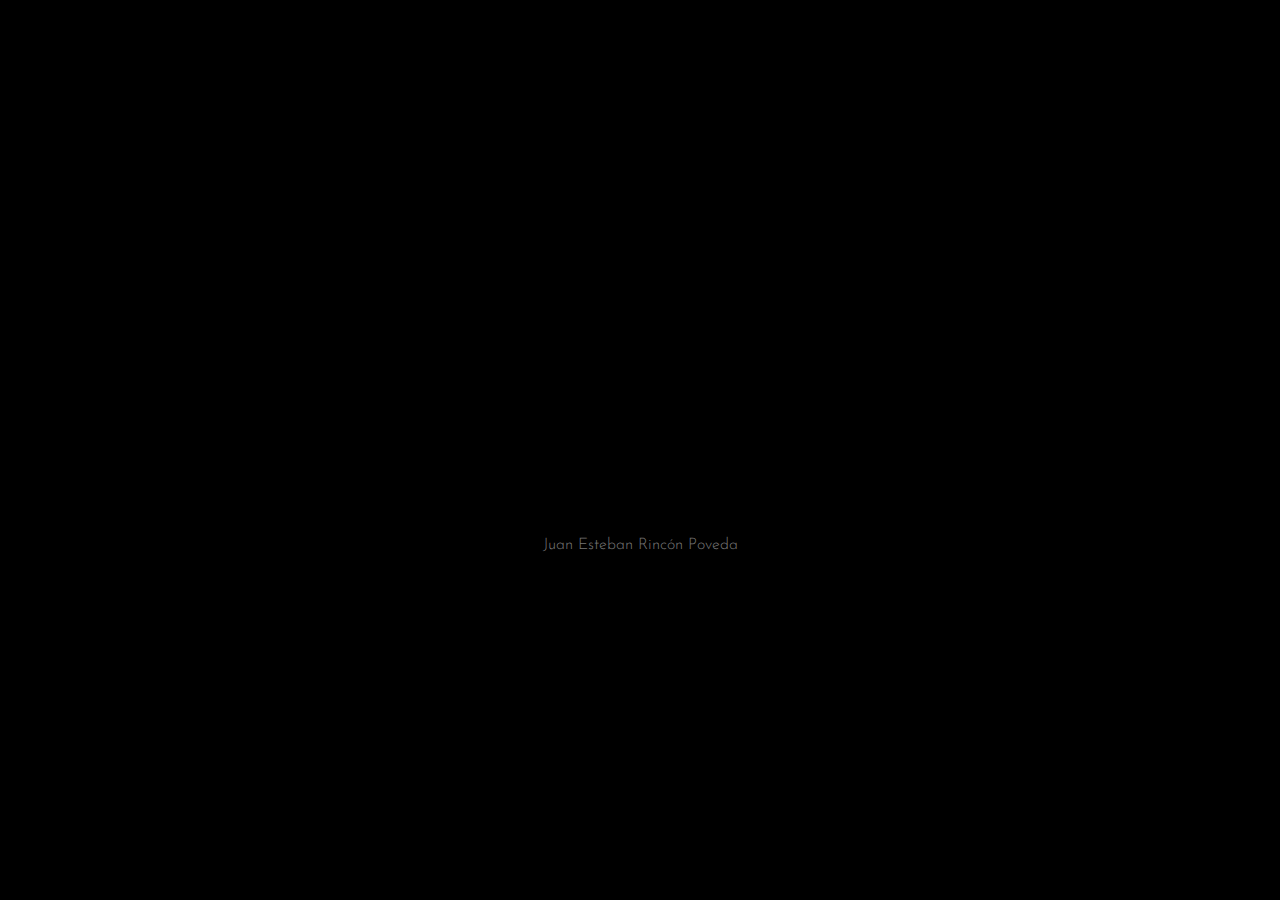
==== index.html @ afa8dcb8 "Add files via upload" ====
<!DOCTYPE html>
<html lang="en">
<head>
  <title>Juan Esteban Rincón</title>
  <meta charset="utf-8">
  <meta name="viewport" content="width=device-width, initial-scale=1, shrink-to-fit=no">

  <link href="https://fonts.googleapis.com/css2?family=Josefin+Sans:wght@400;700&family=Roboto+Mono:wght@400;700&display=swap" rel="stylesheet">
  <link rel="stylesheet" href="fonts/icomoon/style.css">

  <link rel="stylesheet" href="css/bootstrap.min.css">
  <link rel="stylesheet" href="css/magnific-popup.css">
  <link rel="stylesheet" href="css/jquery-ui.css">
  <link rel="stylesheet" href="css/owl.carousel.min.css">
  <link rel="stylesheet" href="css/owl.theme.default.min.css">

  <link rel="stylesheet" href="css/lightgallery.min.css">

  <link rel="stylesheet" href="css/bootstrap-datepicker.css">

  <link rel="stylesheet" href="fonts/flaticon/font/flaticon.css">

  <link rel="stylesheet" href="css/swiper.css">

  <link rel="stylesheet" href="css/aos.css">

  <link rel="stylesheet" href="css/style.css">

</head>
<body>

  <div class="site-wrap">

    <div class="site-mobile-menu">
      <div class="site-mobile-menu-header">
        <div class="site-mobile-menu-close mt-3">
          <span class="icon-close2 js-menu-toggle"></span>
        </div>
      </div>
      <div class="site-mobile-menu-body"></div>
    </div>




    <header class="site-navbar py-3" role="banner">

      <div class="container-fluid">
        <div class="row align-items-center">

          <div class="col-6 col-xl-2" data-aos="fade-down">
            <h1 class="mb-0"><a href="index.html" class="text-white h2 mb-0">Juan Rincón</a></h1>

          </div>
          <div class="col-10 col-md-8 d-none d-xl-block" data-aos="fade-down">
            <nav class="site-navigation position-relative text-right text-lg-center" role="navigation">

              <ul class="site-menu js-clone-nav mx-auto d-none d-lg-block">
                <li class="active"><a href="index.html">Home</a></li>
                <!--

                <li class="has-children">
                  <a href="single.html">Gallery</a>
                  <ul class="dropdown">
                    <li><a href="#">Nature</a></li>
                    <li><a href="#">Portrait</a></li>
                    <li><a href="#">People</a></li>
                    <li><a href="#">Architecture</a></li>
                    <li><a href="#">Animals</a></li>
                    <li><a href="#">Sports</a></li>
                    <li><a href="#">Travel</a></li>
                    <li class="has-children">
                      <a href="#">Sub Menu</a>
                      <ul class="dropdown">
                        <li><a href="#">Menu One</a></li>
                        <li><a href="#">Menu Two</a></li>
                        <li><a href="#">Menu Three</a></li>
                      </ul>
                    </li>
                  </ul>
                </li>
                <li><a href="services.html">Services</a></li>
                <li><a href="about.html">About</a></li>
                <li><a href="contact.html">Contact</a></li>
              </ul>
              Main -->

            </nav>
          </div>

          <div class="col-6 col-xl-2 text-right" data-aos="fade-down">
            <div class="d-none d-xl-inline-block">
              <ul class="site-menu js-clone-nav ml-auto list-unstyled d-flex text-right mb-0" data-class="social">
                <li>
                  <a href="#" class="pl-0 pr-3"><span class="icon-facebook"></span></a>
                </li>
                <li>
                  <a href="#" class="pl-3 pr-3"><span class="icon-twitter"></span></a>
                </li>
                <li>
                  <a href="#" class="pl-3 pr-3"><span class="icon-instagram"></span></a>
                </li>
                <li>
                  <a href="#" class="pl-3 pr-3"><span class="icon-youtube-play"></span></a>
                </li>
              </ul>
            </div>

            <div class="d-inline-block d-xl-none ml-md-0 mr-auto py-3" style="position: relative; top: 3px;"><a href="#" class="site-menu-toggle js-menu-toggle text-black"><span class="icon-menu h3"></span></a></div>

          </div>

        </div>
      </div>

    </header>



    <div class="container-fluid" data-aos="fade" data-aos-delay="500">
      <div class="row">
        <div class="col-lg-4">

          <div class="image-wrap-2">
            <div class="image-info">
              <h2 class="mb-3">South Korea</h2>
              <a href="southkorea.html" class="btn btn-outline-white py-2 px-4">More Photos</a>
            </div>
            <img src="images/KR/img_1.jpg" alt="Image" class="img-fluid">
          </div>

        </div>
        <div class="col-lg-4">
          <div class="image-wrap-2">
            <div class="image-info">
              <h2 class="mb-3">Thailand</h2>
              <a href="thailand.html" class="btn btn-outline-white py-2 px-4">More Photos</a>
            </div>
            <img src="images/Thai/img_1.jpg" alt="Image" class="img-fluid">
          </div>
        </div>
        <div class="col-lg-4">
          <div class="image-wrap-2">
            <div class="image-info">
              <h2 class="mb-3">Colombia</h2>
              <a href="single.html" class="btn btn-outline-white py-2 px-4">More Photos</a>
            </div>
            <img src="images/Col/img_1.jpg" alt="Image" class="img-fluid">
          </div>
        </div>
        <!--
        <div class="col-lg-4">
          <div class="image-wrap-2">
            <div class="image-info">
              <h2 class="mb-3">Architecture</h2>
              <a href="single.html" class="btn btn-outline-white py-2 px-4">More Photos</a>
            </div>
            <img src="images/img_4.jpg" alt="Image" class="img-fluid">
          </div>
        </div>

        <div class="col-lg-4">
          <div class="image-wrap-2">
            <div class="image-info">
              <h2 class="mb-3">Animals</h2>
              <a href="single.html" class="btn btn-outline-white py-2 px-4">More Photos</a>
            </div>
            <img src="images/img_5.jpg" alt="Image" class="img-fluid">
          </div>
        </div>

        <div class="col-lg-4">
          <div class="image-wrap-2">
            <div class="image-info">
              <h2 class="mb-3">Sports</h2>
              <a href="single.html" class="btn btn-outline-white py-2 px-4">More Photos</a>
            </div>
            <img src="images/img_6.jpg" alt="Image" class="img-fluid">
          </div>
        </div>

        <div class="col-lg-4">
          <div class="image-wrap-2">
            <div class="image-info">
              <h2 class="mb-3">Travel</h2>
              <a href="single.html" class="btn btn-outline-white py-2 px-4">More Photos</a>
            </div>
            <img src="images/img_7.jpg" alt="Image" class="img-fluid">
          </div>
        </div>

        <div class="col-lg-4">
          <div class="image-wrap-2">
            <div class="image-info">
              <h2 class="mb-3">People</h2>
              <a href="single.html" class="btn btn-outline-white py-2 px-4">More Photos</a>
            </div>
            <img src="images/img_3.jpg" alt="Image" class="img-fluid">
          </div>
        </div>

        <div class="col-lg-4">
          <div class="image-wrap-2">
            <div class="image-info">
              <h2 class="mb-3">Architecture</h2>
              <a href="single.html" class="btn btn-outline-white py-2 px-4">More Photos</a>
            </div>
            <img src="images/img_4.jpg" alt="Image" class="img-fluid">
          </div>
        </div>
        -->
      </div>
    </div>

    <div class="footer py-4">
      <div class="container-fluid text-center">
        <p>
          <!-- Link back to Colorlib can't be removed. Template is licensed under CC BY 3.0. -->
          Juan Esteban Rincón Poveda</a>
          <!-- Link back to Colorlib can't be removed. Template is licensed under CC BY 3.0. -->
        </p>
      </div>
    </div>





  </div>

  <script src="js/jquery-3.3.1.min.js"></script>
  <script src="js/jquery-migrate-3.0.1.min.js"></script>
  <script src="js/jquery-ui.js"></script>
  <script src="js/popper.min.js"></script>
  <script src="js/bootstrap.min.js"></script>
  <script src="js/owl.carousel.min.js"></script>
  <script src="js/jquery.stellar.min.js"></script>
  <script src="js/jquery.countdown.min.js"></script>
  <script src="js/jquery.magnific-popup.min.js"></script>
  <script src="js/bootstrap-datepicker.min.js"></script>
  <script src="js/swiper.min.js"></script>
  <script src="js/aos.js"></script>

  <script src="js/picturefill.min.js"></script>
  <script src="js/lightgallery-all.min.js"></script>
  <script src="js/jquery.mousewheel.min.js"></script>

  <script src="js/main.js"></script>

  <script>
    $(document).ready(function(){
      $('#lightgallery').lightGallery();
    });
  </script>

</body>
</html>
---- fonts/icomoon/style.css ----
@font-face {
  font-family: 'icomoon';
  src:  url('fonts/icomoon.eot?10si43');
  src:  url('fonts/icomoon.eot?10si43#iefix') format('embedded-opentype'),
    url('fonts/icomoon.ttf?10si43') format('truetype'),
    url('fonts/icomoon.woff?10si43') format('woff'),
    url('fonts/icomoon.svg?10si43#icomoon') format('svg');
  font-weight: normal;
  font-style: normal;
}

[class^="icon-"], [class*=" icon-"] {
  /* use !important to prevent issues with browser extensions that change fonts */
  font-family: 'icomoon' !important;
  speak: none;
  font-style: normal;
  font-weight: normal;
  font-variant: normal;
  text-transform: none;
  line-height: 1;

  /* Better Font Rendering =========== */
  -webkit-font-smoothing: antialiased;
  -moz-osx-font-smoothing: grayscale;
}

.icon-asterisk:before {
  content: "\f069";
}
.icon-plus:before {
  content: "\f067";
}
.icon-question:before {
  content: "\f128";
}
.icon-minus:before {
  content: "\f068";
}
.icon-glass:before {
  content: "\f000";
}
.icon-music:before {
  content: "\f001";
}
.icon-search:before {
  content: "\f002";
}
.icon-envelope-o:before {
  content: "\f003";
}
.icon-heart:before {
  content: "\f004";
}
.icon-star:before {
  content: "\f005";
}
.icon-star-o:before {
  content: "\f006";
}
.icon-user:before {
  content: "\f007";
}
.icon-film:before {
  content: "\f008";
}
.icon-th-large:before {
  content: "\f009";
}
.icon-th:before {
  content: "\f00a";
}
.icon-th-list:before {
  content: "\f00b";
}
.icon-check:before {
  content: "\f00c";
}
.icon-close:before {
  content: "\f00d";
}
.icon-remove:before {
  content: "\f00d";
}
.icon-times:before {
  content: "\f00d";
}
.icon-search-plus:before {
  content: "\f00e";
}
.icon-search-minus:before {
  content: "\f010";
}
.icon-power-off:before {
  content: "\f011";
}
.icon-signal:before {
  content: "\f012";
}
.icon-cog:before {
  content: "\f013";
}
.icon-gear:before {
  content: "\f013";
}
.icon-trash-o:before {
  content: "\f014";
}
.icon-home:before {
  content: "\f015";
}
.icon-file-o:before {
  content: "\f016";
}
.icon-clock-o:before {
  content: "\f017";
}
.icon-road:before {
  content: "\f018";
}
.icon-download:before {
  content: "\f019";
}
.icon-arrow-circle-o-down:before {
  content: "\f01a";
}
.icon-arrow-circle-o-up:before {
  content: "\f01b";
}
.icon-inbox:before {
  content: "\f01c";
}
.icon-play-circle-o:before {
  content: "\f01d";
}
.icon-repeat:before {
  content: "\f01e";
}
.icon-rotate-right:before {
  content: "\f01e";
}
.icon-refresh:before {
  content: "\f021";
}
.icon-list-alt:before {
  content: "\f022";
}
.icon-lock:before {
  content: "\f023";
}
.icon-flag:before {
  content: "\f024";
}
.icon-headphones:before {
  content: "\f025";
}
.icon-volume-off:before {
  content: "\f026";
}
.icon-volume-down:before {
  content: "\f027";
}
.icon-volume-up:before {
  content: "\f028";
}
.icon-qrcode:before {
  content: "\f029";
}
.icon-barcode:before {
  content: "\f02a";
}
.icon-tag:before {
  content: "\f02b";
}
.icon-tags:before {
  content: "\f02c";
}
.icon-book:before {
  content: "\f02d";
}
.icon-bookmark:before {
  content: "\f02e";
}
.icon-print:before {
  content: "\f02f";
}
.icon-camera:before {
  content: "\f030";
}
.icon-font:before {
  content: "\f031";
}
.icon-bold:before {
  content: "\f032";
}
.icon-italic:before {
  content: "\f033";
}
.icon-text-height:before {
  content: "\f034";
}
.icon-text-width:before {
  content: "\f035";
}
.icon-align-left:before {
  content: "\f036";
}
.icon-align-center:before {
  content: "\f037";
}
.icon-align-right:before {
  content: "\f038";
}
.icon-align-justify:before {
  content: "\f039";
}
.icon-list:before {
  content: "\f03a";
}
.icon-dedent:before {
  content: "\f03b";
}
.icon-outdent:before {
  content: "\f03b";
}
.icon-indent:before {
  content: "\f03c";
}
.icon-video-camera:before {
  content: "\f03d";
}
.icon-image:before {
  content: "\f03e";
}
.icon-photo:before {
  content: "\f03e";
}
.icon-picture-o:before {
  content: "\f03e";
}
.icon-pencil:before {
  content: "\f040";
}
.icon-map-marker:before {
  content: "\f041";
}
.icon-adjust:before {
  content: "\f042";
}
.icon-tint:before {
  content: "\f043";
}
.icon-edit:before {
  content: "\f044";
}
.icon-pencil-square-o:before {
  content: "\f044";
}
.icon-share-square-o:before {
  content: "\f045";
}
.icon-check-square-o:before {
  content: "\f046";
}
.icon-arrows:before {
  content: "\f047";
}
.icon-step-backward:before {
  content: "\f048";
}
.icon-fast-backward:before {
  content: "\f049";
}
.icon-backward:before {
  content: "\f04a";
}
.icon-play:before {
  content: "\f04b";
}
.icon-pause:before {
  content: "\f04c";
}
.icon-stop:before {
  content: "\f04d";
}
.icon-forward:before {
  content: "\f04e";
}
.icon-fast-forward:before {
  content: "\f050";
}
.icon-step-forward:before {
  content: "\f051";
}
.icon-eject:before {
  content: "\f052";
}
.icon-chevron-left:before {
  content: "\f053";
}
.icon-chevron-right:before {
  content: "\f054";
}
.icon-plus-circle:before {
  content: "\f055";
}
.icon-minus-circle:before {
  content: "\f056";
}
.icon-times-circle:before {
  content: "\f057";
}
.icon-check-circle:before {
  content: "\f058";
}
.icon-question-circle:before {
  content: "\f059";
}
.icon-info-circle:before {
  content: "\f05a";
}
.icon-crosshairs:before {
  content: "\f05b";
}
.icon-times-circle-o:before {
  content: "\f05c";
}
.icon-check-circle-o:before {
  content: "\f05d";
}
.icon-ban:before {
  content: "\f05e";
}
.icon-arrow-left:before {
  content: "\f060";
}
.icon-arrow-right:before {
  content: "\f061";
}
.icon-arrow-up:before {
  content: "\f062";
}
.icon-arrow-down:before {
  content: "\f063";
}
.icon-mail-forward:before {
  content: "\f064";
}
.icon-share:before {
  content: "\f064";
}
.icon-expand:before {
  content: "\f065";
}
.icon-compress:before {
  content: "\f066";
}
.icon-exclamation-circle:before {
  content: "\f06a";
}
.icon-gift:before {
  content: "\f06b";
}
.icon-leaf:before {
  content: "\f06c";
}
.icon-fire:before {
  content: "\f06d";
}
.icon-eye:before {
  content: "\f06e";
}
.icon-eye-slash:before {
  content: "\f070";
}
.icon-exclamation-triangle:before {
  content: "\f071";
}
.icon-warning:before {
  content: "\f071";
}
.icon-plane:before {
  content: "\f072";
}
.icon-calendar:before {
  content: "\f073";
}
.icon-random:before {
  content: "\f074";
}
.icon-comment:before {
  content: "\f075";
}
.icon-magnet:before {
  content: "\f076";
}
.icon-chevron-up:before {
  content: "\f077";
}
.icon-chevron-down:before {
  content: "\f078";
}
.icon-retweet:before {
  content: "\f079";
}
.icon-shopping-cart:before {
  content: "\f07a";
}
.icon-folder:before {
  content: "\f07b";
}
.icon-folder-open:before {
  content: "\f07c";
}
.icon-arrows-v:before {
  content: "\f07d";
}
.icon-arrows-h:before {
  content: "\f07e";
}
.icon-bar-chart:before {
  content: "\f080";
}
.icon-bar-chart-o:before {
  content: "\f080";
}
.icon-twitter-square:before {
  content: "\f081";
}
.icon-facebook-square:before {
  content: "\f082";
}
.icon-camera-retro:before {
  content: "\f083";
}
.icon-key:before {
  content: "\f084";
}
.icon-cogs:before {
  content: "\f085";
}
.icon-gears:before {
  content: "\f085";
}
.icon-comments:before {
  content: "\f086";
}
.icon-thumbs-o-up:before {
  content: "\f087";
}
.icon-thumbs-o-down:before {
  content: "\f088";
}
.icon-star-half:before {
  content: "\f089";
}
.icon-heart-o:before {
  content: "\f08a";
}
.icon-sign-out:before {
  content: "\f08b";
}
.icon-linkedin-square:before {
  content: "\f08c";
}
.icon-thumb-tack:before {
  content: "\f08d";
}
.icon-external-link:before {
  content: "\f08e";
}
.icon-sign-in:before {
  content: "\f090";
}
.icon-trophy:before {
  content: "\f091";
}
.icon-github-square:before {
  content: "\f092";
}
.icon-upload:before {
  content: "\f093";
}
.icon-lemon-o:before {
  content: "\f094";
}
.icon-phone:before {
  content: "\f095";
}
.icon-square-o:before {
  content: "\f096";
}
.icon-bookmark-o:before {
  content: "\f097";
}
.icon-phone-square:before {
  content: "\f098";
}
.icon-twitter:before {
  content: "\f099";
}
.icon-facebook:before {
  content: "\f09a";
}
.icon-facebook-f:before {
  content: "\f09a";
}
.icon-github:before {
  content: "\f09b";
}
.icon-unlock:before {
  content: "\f09c";
}
.icon-credit-card:before {
  content: "\f09d";
}
.icon-feed:before {
  content: "\f09e";
}
.icon-rss:before {
  content: "\f09e";
}
.icon-hdd-o:before {
  content: "\f0a0";
}
.icon-bullhorn:before {
  content: "\f0a1";
}
.icon-bell-o:before {
  content: "\f0a2";
}
.icon-certificate:before {
  content: "\f0a3";
}
.icon-hand-o-right:before {
  content: "\f0a4";
}
.icon-hand-o-left:before {
  content: "\f0a5";
}
.icon-hand-o-up:before {
  content: "\f0a6";
}
.icon-hand-o-down:before {
  content: "\f0a7";
}
.icon-arrow-circle-left:before {
  content: "\f0a8";
}
.icon-arrow-circle-right:before {
  content: "\f0a9";
}
.icon-arrow-circle-up:before {
  content: "\f0aa";
}
.icon-arrow-circle-down:before {
  content: "\f0ab";
}
.icon-globe:before {
  content: "\f0ac";
}
.icon-wrench:before {
  content: "\f0ad";
}
.icon-tasks:before {
  content: "\f0ae";
}
.icon-filter:before {
  content: "\f0b0";
}
.icon-briefcase:before {
  content: "\f0b1";
}
.icon-arrows-alt:before {
  content: "\f0b2";
}
.icon-group:before {
  content: "\f0c0";
}
.icon-users:before {
  content: "\f0c0";
}
.icon-chain:before {
  content: "\f0c1";
}
.icon-link:before {
  content: "\f0c1";
}
.icon-cloud:before {
  content: "\f0c2";
}
.icon-flask:before {
  content: "\f0c3";
}
.icon-cut:before {
  content: "\f0c4";
}
.icon-scissors:before {
  content: "\f0c4";
}
.icon-copy:before {
  content: "\f0c5";
}
.icon-files-o:before {
  content: "\f0c5";
}
.icon-paperclip:before {
  content: "\f0c6";
}
.icon-floppy-o:before {
  content: "\f0c7";
}
.icon-save:before {
  content: "\f0c7";
}
.icon-square:before {
  content: "\f0c8";
}
.icon-bars:before {
  content: "\f0c9";
}
.icon-navicon:before {
  content: "\f0c9";
}
.icon-reorder:before {
  content: "\f0c9";
}
.icon-list-ul:before {
  content: "\f0ca";
}
.icon-list-ol:before {
  content: "\f0cb";
}
.icon-strikethrough:before {
  content: "\f0cc";
}
.icon-underline:before {
  content: "\f0cd";
}
.icon-table:before {
  content: "\f0ce";
}
.icon-magic:before {
  content: "\f0d0";
}
.icon-truck:before {
  content: "\f0d1";
}
.icon-pinterest:before {
  content: "\f0d2";
}
.icon-pinterest-square:before {
  content: "\f0d3";
}
.icon-google-plus-square:before {
  content: "\f0d4";
}
.icon-google-plus:before {
  content: "\f0d5";
}
.icon-money:before {
  content: "\f0d6";
}
.icon-caret-down:before {
  content: "\f0d7";
}
.icon-caret-up:before {
  content: "\f0d8";
}
.icon-caret-left:before {
  content: "\f0d9";
}
.icon-caret-right:before {
  content: "\f0da";
}
.icon-columns:before {
  content: "\f0db";
}
.icon-sort:before {
  content: "\f0dc";
}
.icon-unsorted:before {
  content: "\f0dc";
}
.icon-sort-desc:before {
  content: "\f0dd";
}
.icon-sort-down:before {
  content: "\f0dd";
}
.icon-sort-asc:before {
  content: "\f0de";
}
.icon-sort-up:before {
  content: "\f0de";
}
.icon-envelope:before {
  content: "\f0e0";
}
.icon-linkedin:before {
  content: "\f0e1";
}
.icon-rotate-left:before {
  content: "\f0e2";
}
.icon-undo:before {
  content: "\f0e2";
}
.icon-gavel:before {
  content: "\f0e3";
}
.icon-legal:before {
  content: "\f0e3";
}
.icon-dashboard:before {
  content: "\f0e4";
}
.icon-tachometer:before {
  content: "\f0e4";
}
.icon-comment-o:before {
  content: "\f0e5";
}
.icon-comments-o:before {
  content: "\f0e6";
}
.icon-bolt:before {
  content: "\f0e7";
}
.icon-flash:before {
  content: "\f0e7";
}
.icon-sitemap:before {
  content: "\f0e8";
}
.icon-umbrella:before {
  content: "\f0e9";
}
.icon-clipboard:before {
  content: "\f0ea";
}
.icon-paste:before {
  content: "\f0ea";
}
.icon-lightbulb-o:before {
  content: "\f0eb";
}
.icon-exchange:before {
  content: "\f0ec";
}
.icon-cloud-download:before {
  content: "\f0ed";
}
.icon-cloud-upload:before {
  content: "\f0ee";
}
.icon-user-md:before {
  content: "\f0f0";
}
.icon-stethoscope:before {
  content: "\f0f1";
}
.icon-suitcase:before {
  content: "\f0f2";
}
.icon-bell:before {
  content: "\f0f3";
}
.icon-coffee:before {
  content: "\f0f4";
}
.icon-cutlery:before {
  content: "\f0f5";
}
.icon-file-text-o:before {
  content: "\f0f6";
}
.icon-building-o:before {
  content: "\f0f7";
}
.icon-hospital-o:before {
  content: "\f0f8";
}
.icon-ambulance:before {
  content: "\f0f9";
}
.icon-medkit:before {
  content: "\f0fa";
}
.icon-fighter-jet:before {
  content: "\f0fb";
}
.icon-beer:before {
  content: "\f0fc";
}
.icon-h-square:before {
  content: "\f0fd";
}
.icon-plus-square:before {
  content: "\f0fe";
}
.icon-angle-double-left:before {
  content: "\f100";
}
.icon-angle-double-right:before {
  content: "\f101";
}
.icon-angle-double-up:before {
  content: "\f102";
}
.icon-angle-double-down:before {
  content: "\f103";
}
.icon-angle-left:before {
  content: "\f104";
}
.icon-angle-right:before {
  content: "\f105";
}
.icon-angle-up:before {
  content: "\f106";
}
.icon-angle-down:before {
  content: "\f107";
}
.icon-desktop:before {
  content: "\f108";
}
.icon-laptop:before {
  content: "\f109";
}
.icon-tablet:before {
  content: "\f10a";
}
.icon-mobile:before {
  content: "\f10b";
}
.icon-mobile-phone:before {
  content: "\f10b";
}
.icon-circle-o:before {
  content: "\f10c";
}
.icon-quote-left:before {
  content: "\f10d";
}
.icon-quote-right:before {
  content: "\f10e";
}
.icon-spinner:before {
  content: "\f110";
}
.icon-circle:before {
  content: "\f111";
}
.icon-mail-reply:before {
  content: "\f112";
}
.icon-reply:before {
  content: "\f112";
}
.icon-github-alt:before {
  content: "\f113";
}
.icon-folder-o:before {
  content: "\f114";
}
.icon-folder-open-o:before {
  content: "\f115";
}
.icon-smile-o:before {
  content: "\f118";
}
.icon-frown-o:before {
  content: "\f119";
}
.icon-meh-o:before {
  content: "\f11a";
}
.icon-gamepad:before {
  content: "\f11b";
}
.icon-keyboard-o:before {
  content: "\f11c";
}
.icon-flag-o:before {
  content: "\f11d";
}
.icon-flag-checkered:before {
  content: "\f11e";
}
.icon-terminal:before {
  content: "\f120";
}
.icon-code:before {
  content: "\f121";
}
.icon-mail-reply-all:before {
  content: "\f122";
}
.icon-reply-all:before {
  content: "\f122";
}
.icon-star-half-empty:before {
  content: "\f123";
}
.icon-star-half-full:before {
  content: "\f123";
}
.icon-star-half-o:before {
  content: "\f123";
}
.icon-location-arrow:before {
  content: "\f124";
}
.icon-crop:before {
  content: "\f125";
}
.icon-code-fork:before {
  content: "\f126";
}
.icon-chain-broken:before {
  content: "\f127";
}
.icon-unlink:before {
  content: "\f127";
}
.icon-info:before {
  content: "\f129";
}
.icon-exclamation:before {
  content: "\f12a";
}
.icon-superscript:before {
  content: "\f12b";
}
.icon-subscript:before {
  content: "\f12c";
}
.icon-eraser:before {
  content: "\f12d";
}
.icon-puzzle-piece:before {
  content: "\f12e";
}
.icon-microphone:before {
  content: "\f130";
}
.icon-microphone-slash:before {
  content: "\f131";
}
.icon-shield:before {
  content: "\f132";
}
.icon-calendar-o:before {
  content: "\f133";
}
.icon-fire-extinguisher:before {
  content: "\f134";
}
.icon-rocket:before {
  content: "\f135";
}
.icon-maxcdn:before {
  content: "\f136";
}
.icon-chevron-circle-left:before {
  content: "\f137";
}
.icon-chevron-circle-right:before {
  content: "\f138";
}
.icon-chevron-circle-up:before {
  content: "\f139";
}
.icon-chevron-circle-down:before {
  content: "\f13a";
}
.icon-html5:before {
  content: "\f13b";
}
.icon-css3:before {
  content: "\f13c";
}
.icon-anchor:before {
  content: "\f13d";
}
.icon-unlock-alt:before {
  content: "\f13e";
}
.icon-bullseye:before {
  content: "\f140";
}
.icon-ellipsis-h:before {
  content: "\f141";
}
.icon-ellipsis-v:before {
  content: "\f142";
}
.icon-rss-square:before {
  content: "\f143";
}
.icon-play-circle:before {
  content: "\f144";
}
.icon-ticket:before {
  content: "\f145";
}
.icon-minus-square:before {
  content: "\f146";
}
.icon-minus-square-o:before {
  content: "\f147";
}
.icon-level-up:before {
  content: "\f148";
}
.icon-level-down:before {
  content: "\f149";
}
.icon-check-square:before {
  content: "\f14a";
}
.icon-pencil-square:before {
  content: "\f14b";
}
.icon-external-link-square:before {
  content: "\f14c";
}
.icon-share-square:before {
  content: "\f14d";
}
.icon-compass:before {
  content: "\f14e";
}
.icon-caret-square-o-down:before {
  content: "\f150";
}
.icon-toggle-down:before {
  content: "\f150";
}
.icon-caret-square-o-up:before {
  content: "\f151";
}
.icon-toggle-up:before {
  content: "\f151";
}
.icon-caret-square-o-right:before {
  content: "\f152";
}
.icon-toggle-right:before {
  content: "\f152";
}
.icon-eur:before {
  content: "\f153";
}
.icon-euro:before {
  content: "\f153";
}
.icon-gbp:before {
  content: "\f154";
}
.icon-dollar:before {
  content: "\f155";
}
.icon-usd:before {
  content: "\f155";
}
.icon-inr:before {
  content: "\f156";
}
.icon-rupee:before {
  content: "\f156";
}
.icon-cny:before {
  content: "\f157";
}
.icon-jpy:before {
  content: "\f157";
}
.icon-rmb:before {
  content: "\f157";
}
.icon-yen:before {
  content: "\f157";
}
.icon-rouble:before {
  content: "\f158";
}
.icon-rub:before {
  content: "\f158";
}
.icon-ruble:before {
  content: "\f158";
}
.icon-krw:before {
  content: "\f159";
}
.icon-won:before {
  content: "\f159";
}
.icon-bitcoin:before {
  content: "\f15a";
}
.icon-btc:before {
  content: "\f15a";
}
.icon-file:before {
  content: "\f15b";
}
.icon-file-text:before {
  content: "\f15c";
}
.icon-sort-alpha-asc:before {
  content: "\f15d";
}
.icon-sort-alpha-desc:before {
  content: "\f15e";
}
.icon-sort-amount-asc:before {
  content: "\f160";
}
.icon-sort-amount-desc:before {
  content: "\f161";
}
.icon-sort-numeric-asc:before {
  content: "\f162";
}
.icon-sort-numeric-desc:before {
  content: "\f163";
}
.icon-thumbs-up:before {
  content: "\f164";
}
.icon-thumbs-down:before {
  content: "\f165";
}
.icon-youtube-square:before {
  content: "\f166";
}
.icon-youtube:before {
  content: "\f167";
}
.icon-xing:before {
  content: "\f168";
}
.icon-xing-square:before {
  content: "\f169";
}
.icon-youtube-play:before {
  content: "\f16a";
}
.icon-dropbox:before {
  content: "\f16b";
}
.icon-stack-overflow:before {
  content: "\f16c";
}
.icon-instagram:before {
  content: "\f16d";
}
.icon-flickr:before {
  content: "\f16e";
}
.icon-adn:before {
  content: "\f170";
}
.icon-bitbucket:before {
  content: "\f171";
}
.icon-bitbucket-square:before {
  content: "\f172";
}
.icon-tumblr:before {
  content: "\f173";
}
.icon-tumblr-square:before {
  content: "\f174";
}
.icon-long-arrow-down:before {
  content: "\f175";
}
.icon-long-arrow-up:before {
  content: "\f176";
}
.icon-long-arrow-left:before {
  content: "\f177";
}
.icon-long-arrow-right:before {
  content: "\f178";
}
.icon-apple:before {
  content: "\f179";
}
.icon-windows:before {
  content: "\f17a";
}
.icon-android:before {
  content: "\f17b";
}
.icon-linux:before {
  content: "\f17c";
}
.icon-dribbble:before {
  content: "\f17d";
}
.icon-skype:before {
  content: "\f17e";
}
.icon-foursquare:before {
  content: "\f180";
}
.icon-trello:before {
  content: "\f181";
}
.icon-female:before {
  content: "\f182";
}
.icon-male:before {
  content: "\f183";
}
.icon-gittip:before {
  content: "\f184";
}
.icon-gratipay:before {
  content: "\f184";
}
.icon-sun-o:before {
  content: "\f185";
}
.icon-moon-o:before {
  content: "\f186";
}
.icon-archive:before {
  content: "\f187";
}
.icon-bug:before {
  content: "\f188";
}
.icon-vk:before {
  content: "\f189";
}
.icon-weibo:before {
  content: "\f18a";
}
.icon-renren:before {
  content: "\f18b";
}
.icon-pagelines:before {
  content: "\f18c";
}
.icon-stack-exchange:before {
  content: "\f18d";
}
.icon-arrow-circle-o-right:before {
  content: "\f18e";
}
.icon-arrow-circle-o-left:before {
  content: "\f190";
}
.icon-caret-square-o-left:before {
  content: "\f191";
}
.icon-toggle-left:before {
  content: "\f191";
}
.icon-dot-circle-o:before {
  content: "\f192";
}
.icon-wheelchair:before {
  content: "\f193";
}
.icon-vimeo-square:before {
  content: "\f194";
}
.icon-try:before {
  content: "\f195";
}
.icon-turkish-lira:before {
  content: "\f195";
}
.icon-plus-square-o:before {
  content: "\f196";
}
.icon-space-shuttle:before {
  content: "\f197";
}
.icon-slack:before {
  content: "\f198";
}
.icon-envelope-square:before {
  content: "\f199";
}
.icon-wordpress:before {
  content: "\f19a";
}
.icon-openid:before {
  content: "\f19b";
}
.icon-bank:before {
  content: "\f19c";
}
.icon-institution:before {
  content: "\f19c";
}
.icon-university:before {
  content: "\f19c";
}
.icon-graduation-cap:before {
  content: "\f19d";
}
.icon-mortar-board:before {
  content: "\f19d";
}
.icon-yahoo:before {
  content: "\f19e";
}
.icon-google:before {
  content: "\f1a0";
}
.icon-reddit:before {
  content: "\f1a1";
}
.icon-reddit-square:before {
  content: "\f1a2";
}
.icon-stumbleupon-circle:before {
  content: "\f1a3";
}
.icon-stumbleupon:before {
  content: "\f1a4";
}
.icon-delicious:before {
  content: "\f1a5";
}
.icon-digg:before {
  content: "\f1a6";
}
.icon-pied-piper-pp:before {
  content: "\f1a7";
}
.icon-pied-piper-alt:before {
  content: "\f1a8";
}
.icon-drupal:before {
  content: "\f1a9";
}
.icon-joomla:before {
  content: "\f1aa";
}
.icon-language:before {
  content: "\f1ab";
}
.icon-fax:before {
  content: "\f1ac";
}
.icon-building:before {
  content: "\f1ad";
}
.icon-child:before {
  content: "\f1ae";
}
.icon-paw:before {
  content: "\f1b0";
}
.icon-spoon:before {
  content: "\f1b1";
}
.icon-cube:before {
  content: "\f1b2";
}
.icon-cubes:before {
  content: "\f1b3";
}
.icon-behance:before {
  content: "\f1b4";
}
.icon-behance-square:before {
  content: "\f1b5";
}
.icon-steam:before {
  content: "\f1b6";
}
.icon-steam-square:before {
  content: "\f1b7";
}
.icon-recycle:before {
  content: "\f1b8";
}
.icon-automobile:before {
  content: "\f1b9";
}
.icon-car:before {
  content: "\f1b9";
}
.icon-cab:before {
  content: "\f1ba";
}
.icon-taxi:before {
  content: "\f1ba";
}
.icon-tree:before {
  content: "\f1bb";
}
.icon-spotify:before {
  content: "\f1bc";
}
.icon-deviantart:before {
  content: "\f1bd";
}
.icon-soundcloud:before {
  content: "\f1be";
}
.icon-database:before {
  content: "\f1c0";
}
.icon-file-pdf-o:before {
  content: "\f1c1";
}
.icon-file-word-o:before {
  content: "\f1c2";
}
.icon-file-excel-o:before {
  content: "\f1c3";
}
.icon-file-powerpoint-o:before {
  content: "\f1c4";
}
.icon-file-image-o:before {
  content: "\f1c5";
}
.icon-file-photo-o:before {
  content: "\f1c5";
}
.icon-file-picture-o:before {
  content: "\f1c5";
}
.icon-file-archive-o:before {
  content: "\f1c6";
}
.icon-file-zip-o:before {
  content: "\f1c6";
}
.icon-file-audio-o:before {
  content: "\f1c7";
}
.icon-file-sound-o:before {
  content: "\f1c7";
}
.icon-file-movie-o:before {
  content: "\f1c8";
}
.icon-file-video-o:before {
  content: "\f1c8";
}
.icon-file-code-o:before {
  content: "\f1c9";
}
.icon-vine:before {
  content: "\f1ca";
}
.icon-codepen:before {
  content: "\f1cb";
}
.icon-jsfiddle:before {
  content: "\f1cc";
}
.icon-life-bouy:before {
  content: "\f1cd";
}
.icon-life-buoy:before {
  content: "\f1cd";
}
.icon-life-ring:before {
  content: "\f1cd";
}
.icon-life-saver:before {
  content: "\f1cd";
}
.icon-support:before {
  content: "\f1cd";
}
.icon-circle-o-notch:before {
  content: "\f1ce";
}
.icon-ra:before {
  content: "\f1d0";
}
.icon-rebel:before {
  content: "\f1d0";
}
.icon-resistance:before {
  content: "\f1d0";
}
.icon-empire:before {
  content: "\f1d1";
}
.icon-ge:before {
  content: "\f1d1";
}
.icon-git-square:before {
  content: "\f1d2";
}
.icon-git:before {
  content: "\f1d3";
}
.icon-hacker-news:before {
  content: "\f1d4";
}
.icon-y-combinator-square:before {
  content: "\f1d4";
}
.icon-yc-square:before {
  content: "\f1d4";
}
.icon-tencent-weibo:before {
  content: "\f1d5";
}
.icon-qq:before {
  content: "\f1d6";
}
.icon-wechat:before {
  content: "\f1d7";
}
.icon-weixin:before {
  content: "\f1d7";
}
.icon-paper-plane:before {
  content: "\f1d8";
}
.icon-send:before {
  content: "\f1d8";
}
.icon-paper-plane-o:before {
  content: "\f1d9";
}
.icon-send-o:before {
  content: "\f1d9";
}
.icon-history:before {
  content: "\f1da";
}
.icon-circle-thin:before {
  content: "\f1db";
}
.icon-header:before {
  content: "\f1dc";
}
.icon-paragraph:before {
  content: "\f1dd";
}
.icon-sliders:before {
  content: "\f1de";
}
.icon-share-alt:before {
  content: "\f1e0";
}
.icon-share-alt-square:before {
  content: "\f1e1";
}
.icon-bomb:before {
  content: "\f1e2";
}
.icon-futbol-o:before {
  content: "\f1e3";
}
.icon-soccer-ball-o:before {
  content: "\f1e3";
}
.icon-tty:before {
  content: "\f1e4";
}
.icon-binoculars:before {
  content: "\f1e5";
}
.icon-plug:before {
  content: "\f1e6";
}
.icon-slideshare:before {
  content: "\f1e7";
}
.icon-twitch:before {
  content: "\f1e8";
}
.icon-yelp:before {
  content: "\f1e9";
}
.icon-newspaper-o:before {
  content: "\f1ea";
}
.icon-wifi:before {
  content: "\f1eb";
}
.icon-calculator:before {
  content: "\f1ec";
}
.icon-paypal:before {
  content: "\f1ed";
}
.icon-google-wallet:before {
  content: "\f1ee";
}
.icon-cc-visa:before {
  content: "\f1f0";
}
.icon-cc-mastercard:before {
  content: "\f1f1";
}
.icon-cc-discover:before {
  content: "\f1f2";
}
.icon-cc-amex:before {
  content: "\f1f3";
}
.icon-cc-paypal:before {
  content: "\f1f4";
}
.icon-cc-stripe:before {
  content: "\f1f5";
}
.icon-bell-slash:before {
  content: "\f1f6";
}
.icon-bell-slash-o:before {
  content: "\f1f7";
}
.icon-trash:before {
  content: "\f1f8";
}
.icon-copyright:before {
  content: "\f1f9";
}
.icon-at:before {
  content: "\f1fa";
}
.icon-eyedropper:before {
  content: "\f1fb";
}
.icon-paint-brush:before {
  content: "\f1fc";
}
.icon-birthday-cake:before {
  content: "\f1fd";
}
.icon-area-chart:before {
  content: "\f1fe";
}
.icon-pie-chart:before {
  content: "\f200";
}
.icon-line-chart:before {
  content: "\f201";
}
.icon-lastfm:before {
  content: "\f202";
}
.icon-lastfm-square:before {
  content: "\f203";
}
.icon-toggle-off:before {
  content: "\f204";
}
.icon-toggle-on:before {
  content: "\f205";
}
.icon-bicycle:before {
  content: "\f206";
}
.icon-bus:before {
  content: "\f207";
}
.icon-ioxhost:before {
  content: "\f208";
}
.icon-angellist:before {
  content: "\f209";
}
.icon-cc:before {
  content: "\f20a";
}
.icon-ils:before {
  content: "\f20b";
}
.icon-shekel:before {
  content: "\f20b";
}
.icon-sheqel:before {
  content: "\f20b";
}
.icon-meanpath:before {
  content: "\f20c";
}
.icon-buysellads:before {
  content: "\f20d";
}
.icon-connectdevelop:before {
  content: "\f20e";
}
.icon-dashcube:before {
  content: "\f210";
}
.icon-forumbee:before {
  content: "\f211";
}
.icon-leanpub:before {
  content: "\f212";
}
.icon-sellsy:before {
  content: "\f213";
}
.icon-shirtsinbulk:before {
  content: "\f214";
}
.icon-simplybuilt:before {
  content: "\f215";
}
.icon-skyatlas:before {
  content: "\f216";
}
.icon-cart-plus:before {
  content: "\f217";
}
.icon-cart-arrow-down:before {
  content: "\f218";
}
.icon-diamond:before {
  content: "\f219";
}
.icon-ship:before {
  content: "\f21a";
}
.icon-user-secret:before {
  content: "\f21b";
}
.icon-motorcycle:before {
  content: "\f21c";
}
.icon-street-view:before {
  content: "\f21d";
}
.icon-heartbeat:before {
  content: "\f21e";
}
.icon-venus:before {
  content: "\f221";
}
.icon-mars:before {
  content: "\f222";
}
.icon-mercury:before {
  content: "\f223";
}
.icon-intersex:before {
  content: "\f224";
}
.icon-transgender:before {
  content: "\f224";
}
.icon-transgender-alt:before {
  content: "\f225";
}
.icon-venus-double:before {
  content: "\f226";
}
.icon-mars-double:before {
  content: "\f227";
}
.icon-venus-mars:before {
  content: "\f228";
}
.icon-mars-stroke:before {
  content: "\f229";
}
.icon-mars-stroke-v:before {
  content: "\f22a";
}
.icon-mars-stroke-h:before {
  content: "\f22b";
}
.icon-neuter:before {
  content: "\f22c";
}
.icon-genderless:before {
  content: "\f22d";
}
.icon-facebook-official:before {
  content: "\f230";
}
.icon-pinterest-p:before {
  content: "\f231";
}
.icon-whatsapp:before {
  content: "\f232";
}
.icon-server:before {
  content: "\f233";
}
.icon-user-plus:before {
  content: "\f234";
}
.icon-user-times:before {
  content: "\f235";
}
.icon-bed:before {
  content: "\f236";
}
.icon-hotel:before {
  content: "\f236";
}
.icon-viacoin:before {
  content: "\f237";
}
.icon-train:before {
  content: "\f238";
}
.icon-subway:before {
  content: "\f239";
}
.icon-medium:before {
  content: "\f23a";
}
.icon-y-combinator:before {
  content: "\f23b";
}
.icon-yc:before {
  content: "\f23b";
}
.icon-optin-monster:before {
  content: "\f23c";
}
.icon-opencart:before {
  content: "\f23d";
}
.icon-expeditedssl:before {
  content: "\f23e";
}
.icon-battery:before {
  content: "\f240";
}
.icon-battery-4:before {
  content: "\f240";
}
.icon-battery-full:before {
  content: "\f240";
}
.icon-battery-3:before {
  content: "\f241";
}
.icon-battery-three-quarters:before {
  content: "\f241";
}
.icon-battery-2:before {
  content: "\f242";
}
.icon-battery-half:before {
  content: "\f242";
}
.icon-battery-1:before {
  content: "\f243";
}
.icon-battery-quarter:before {
  content: "\f243";
}
.icon-battery-0:before {
  content: "\f244";
}
.icon-battery-empty:before {
  content: "\f244";
}
.icon-mouse-pointer:before {
  content: "\f245";
}
.icon-i-cursor:before {
  content: "\f246";
}
.icon-object-group:before {
  content: "\f247";
}
.icon-object-ungroup:before {
  content: "\f248";
}
.icon-sticky-note:before {
  content: "\f249";
}
.icon-sticky-note-o:before {
  content: "\f24a";
}
.icon-cc-jcb:before {
  content: "\f24b";
}
.icon-cc-diners-club:before {
  content: "\f24c";
}
.icon-clone:before {
  content: "\f24d";
}
.icon-balance-scale:before {
  content: "\f24e";
}
.icon-hourglass-o:before {
  content: "\f250";
}
.icon-hourglass-1:before {
  content: "\f251";
}
.icon-hourglass-start:before {
  content: "\f251";
}
.icon-hourglass-2:before {
  content: "\f252";
}
.icon-hourglass-half:before {
  content: "\f252";
}
.icon-hourglass-3:before {
  content: "\f253";
}
.icon-hourglass-end:before {
  content: "\f253";
}
.icon-hourglass:before {
  content: "\f254";
}
.icon-hand-grab-o:before {
  content: "\f255";
}
.icon-hand-rock-o:before {
  content: "\f255";
}
.icon-hand-paper-o:before {
  content: "\f256";
}
.icon-hand-stop-o:before {
  content: "\f256";
}
.icon-hand-scissors-o:before {
  content: "\f257";
}
.icon-hand-lizard-o:before {
  content: "\f258";
}
.icon-hand-spock-o:before {
  content: "\f259";
}
.icon-hand-pointer-o:before {
  content: "\f25a";
}
.icon-hand-peace-o:before {
  content: "\f25b";
}
.icon-trademark:before {
  content: "\f25c";
}
.icon-registered:before {
  content: "\f25d";
}
.icon-creative-commons:before {
  content: "\f25e";
}
.icon-gg:before {
  content: "\f260";
}
.icon-gg-circle:before {
  content: "\f261";
}
.icon-tripadvisor:before {
  content: "\f262";
}
.icon-odnoklassniki:before {
  content: "\f263";
}
.icon-odnoklassniki-square:before {
  content: "\f264";
}
.icon-get-pocket:before {
  content: "\f265";
}
.icon-wikipedia-w:before {
  content: "\f266";
}
.icon-safari:before {
  content: "\f267";
}
.icon-chrome:before {
  content: "\f268";
}
.icon-firefox:before {
  content: "\f269";
}
.icon-opera:before {
  content: "\f26a";
}
.icon-internet-explorer:before {
  content: "\f26b";
}
.icon-television:before {
  content: "\f26c";
}
.icon-tv:before {
  content: "\f26c";
}
.icon-contao:before {
  content: "\f26d";
}
.icon-500px:before {
  content: "\f26e";
}
.icon-amazon:before {
  content: "\f270";
}
.icon-calendar-plus-o:before {
  content: "\f271";
}
.icon-calendar-minus-o:before {
  content: "\f272";
}
.icon-calendar-times-o:before {
  content: "\f273";
}
.icon-calendar-check-o:before {
  content: "\f274";
}
.icon-industry:before {
  content: "\f275";
}
.icon-map-pin:before {
  content: "\f276";
}
.icon-map-signs:before {
  content: "\f277";
}
.icon-map-o:before {
  content: "\f278";
}
.icon-map:before {
  content: "\f279";
}
.icon-commenting:before {
  content: "\f27a";
}
.icon-commenting-o:before {
  content: "\f27b";
}
.icon-houzz:before {
  content: "\f27c";
}
.icon-vimeo:before {
  content: "\f27d";
}
.icon-black-tie:before {
  content: "\f27e";
}
.icon-fonticons:before {
  content: "\f280";
}
.icon-reddit-alien:before {
  content: "\f281";
}
.icon-edge:before {
  content: "\f282";
}
.icon-credit-card-alt:before {
  content: "\f283";
}
.icon-codiepie:before {
  content: "\f284";
}
.icon-modx:before {
  content: "\f285";
}
.icon-fort-awesome:before {
  content: "\f286";
}
.icon-usb:before {
  content: "\f287";
}
.icon-product-hunt:before {
  content: "\f288";
}
.icon-mixcloud:before {
  content: "\f289";
}
.icon-scribd:before {
  content: "\f28a";
}
.icon-pause-circle:before {
  content: "\f28b";
}
.icon-pause-circle-o:before {
  content: "\f28c";
}
.icon-stop-circle:before {
  content: "\f28d";
}
.icon-stop-circle-o:before {
  content: "\f28e";
}
.icon-shopping-bag:before {
  content: "\f290";
}
.icon-shopping-basket:before {
  content: "\f291";
}
.icon-hashtag:before {
  content: "\f292";
}
.icon-bluetooth:before {
  content: "\f293";
}
.icon-bluetooth-b:before {
  content: "\f294";
}
.icon-percent:before {
  content: "\f295";
}
.icon-gitlab:before {
  content: "\f296";
}
.icon-wpbeginner:before {
  content: "\f297";
}
.icon-wpforms:before {
  content: "\f298";
}
.icon-envira:before {
  content: "\f299";
}
.icon-universal-access:before {
  content: "\f29a";
}
.icon-wheelchair-alt:before {
  content: "\f29b";
}
.icon-question-circle-o:before {
  content: "\f29c";
}
.icon-blind:before {
  content: "\f29d";
}
.icon-audio-description:before {
  content: "\f29e";
}
.icon-volume-control-phone:before {
  content: "\f2a0";
}
.icon-braille:before {
  content: "\f2a1";
}
.icon-assistive-listening-systems:before {
  content: "\f2a2";
}
.icon-american-sign-language-interpreting:before {
  content: "\f2a3";
}
.icon-asl-interpreting:before {
  content: "\f2a3";
}
.icon-deaf:before {
  content: "\f2a4";
}
.icon-deafness:before {
  content: "\f2a4";
}
.icon-hard-of-hearing:before {
  content: "\f2a4";
}
.icon-glide:before {
  content: "\f2a5";
}
.icon-glide-g:before {
  content: "\f2a6";
}
.icon-sign-language:before {
  content: "\f2a7";
}
.icon-signing:before {
  content: "\f2a7";
}
.icon-low-vision:before {
  content: "\f2a8";
}
.icon-viadeo:before {
  content: "\f2a9";
}
.icon-viadeo-square:before {
  content: "\f2aa";
}
.icon-snapchat:before {
  content: "\f2ab";
}
.icon-snapchat-ghost:before {
  content: "\f2ac";
}
.icon-snapchat-square:before {
  content: "\f2ad";
}
.icon-pied-piper:before {
  content: "\f2ae";
}
.icon-first-order:before {
  content: "\f2b0";
}
.icon-yoast:before {
  content: "\f2b1";
}
.icon-themeisle:before {
  content: "\f2b2";
}
.icon-google-plus-circle:before {
  content: "\f2b3";
}
.icon-google-plus-official:before {
  content: "\f2b3";
}
.icon-fa:before {
  content: "\f2b4";
}
.icon-font-awesome:before {
  content: "\f2b4";
}
.icon-handshake-o:before {
  content: "\f2b5";
}
.icon-envelope-open:before {
  content: "\f2b6";
}
.icon-envelope-open-o:before {
  content: "\f2b7";
}
.icon-linode:before {
  content: "\f2b8";
}
.icon-address-book:before {
  content: "\f2b9";
}
.icon-address-book-o:before {
  content: "\f2ba";
}
.icon-address-card:before {
  content: "\f2bb";
}
.icon-vcard:before {
  content: "\f2bb";
}
.icon-address-card-o:before {
  content: "\f2bc";
}
.icon-vcard-o:before {
  content: "\f2bc";
}
.icon-user-circle:before {
  content: "\f2bd";
}
.icon-user-circle-o:before {
  content: "\f2be";
}
.icon-user-o:before {
  content: "\f2c0";
}
.icon-id-badge:before {
  content: "\f2c1";
}
.icon-drivers-license:before {
  content: "\f2c2";
}
.icon-id-card:before {
  content: "\f2c2";
}
.icon-drivers-license-o:before {
  content: "\f2c3";
}
.icon-id-card-o:before {
  content: "\f2c3";
}
.icon-quora:before {
  content: "\f2c4";
}
.icon-free-code-camp:before {
  content: "\f2c5";
}
.icon-telegram:before {
  content: "\f2c6";
}
.icon-thermometer:before {
  content: "\f2c7";
}
.icon-thermometer-4:before {
  content: "\f2c7";
}
.icon-thermometer-full:before {
  content: "\f2c7";
}
.icon-thermometer-3:before {
  content: "\f2c8";
}
.icon-thermometer-three-quarters:before {
  content: "\f2c8";
}
.icon-thermometer-2:before {
  content: "\f2c9";
}
.icon-thermometer-half:before {
  content: "\f2c9";
}
.icon-thermometer-1:before {
  content: "\f2ca";
}
.icon-thermometer-quarter:before {
  content: "\f2ca";
}
.icon-thermometer-0:before {
  content: "\f2cb";
}
.icon-thermometer-empty:before {
  content: "\f2cb";
}
.icon-shower:before {
  content: "\f2cc";
}
.icon-bath:before {
  content: "\f2cd";
}
.icon-bathtub:before {
  content: "\f2cd";
}
.icon-s15:before {
  content: "\f2cd";
}
.icon-podcast:before {
  content: "\f2ce";
}
.icon-window-maximize:before {
  content: "\f2d0";
}
.icon-window-minimize:before {
  content: "\f2d1";
}
.icon-window-restore:before {
  content: "\f2d2";
}
.icon-times-rectangle:before {
  content: "\f2d3";
}
.icon-window-close:before {
  content: "\f2d3";
}
.icon-times-rectangle-o:before {
  content: "\f2d4";
}
.icon-window-close-o:before {
  content: "\f2d4";
}
.icon-bandcamp:before {
  content: "\f2d5";
}
.icon-grav:before {
  content: "\f2d6";
}
.icon-etsy:before {
  content: "\f2d7";
}
.icon-imdb:before {
  content: "\f2d8";
}
.icon-ravelry:before {
  content: "\f2d9";
}
.icon-eercast:before {
  content: "\f2da";
}
.icon-microchip:before {
  content: "\f2db";
}
.icon-snowflake-o:before {
  content: "\f2dc";
}
.icon-superpowers:before {
  content: "\f2dd";
}
.icon-wpexplorer:before {
  content: "\f2de";
}
.icon-meetup:before {
  content: "\f2e0";
}
.icon-3d_rotation:before {
  content: "\e84d";
}
.icon-ac_unit:before {
  content: "\eb3b";
}
.icon-alarm:before {
  content: "\e855";
}
.icon-access_alarms:before {
  content: "\e191";
}
.icon-schedule:before {
  content: "\e8b5";
}
.icon-accessibility:before {
  content: "\e84e";
}
.icon-accessible:before {
  content: "\e914";
}
.icon-account_balance:before {
  content: "\e84f";
}
.icon-account_balance_wallet:before {
  content: "\e850";
}
.icon-account_box:before {
  content: "\e851";
}
.icon-account_circle:before {
  content: "\e853";
}
.icon-adb:before {
  content: "\e60e";
}
.icon-add:before {
  content: "\e145";
}
.icon-add_a_photo:before {
  content: "\e439";
}
.icon-alarm_add:before {
  content: "\e856";
}
.icon-add_alert:before {
  content: "\e003";
}
.icon-add_box:before {
  content: "\e146";
}
.icon-add_circle:before {
  content: "\e147";
}
.icon-control_point:before {
  content: "\e3ba";
}
.icon-add_location:before {
  content: "\e567";
}
.icon-add_shopping_cart:before {
  content: "\e854";
}
.icon-queue:before {
  content: "\e03c";
}
.icon-add_to_queue:before {
  content: "\e05c";
}
.icon-adjust2:before {
  content: "\e39e";
}
.icon-airline_seat_flat:before {
  content: "\e630";
}
.icon-airline_seat_flat_angled:before {
  content: "\e631";
}
.icon-airline_seat_individual_suite:before {
  content: "\e632";
}
.icon-airline_seat_legroom_extra:before {
  content: "\e633";
}
.icon-airline_seat_legroom_normal:before {
  content: "\e634";
}
.icon-airline_seat_legroom_reduced:before {
  content: "\e635";
}
.icon-airline_seat_recline_extra:before {
  content: "\e636";
}
.icon-airline_seat_recline_normal:before {
  content: "\e637";
}
.icon-flight:before {
  content: "\e539";
}
.icon-airplanemode_inactive:before {
  content: "\e194";
}
.icon-airplay:before {
  content: "\e055";
}
.icon-airport_shuttle:before {
  content: "\eb3c";
}
.icon-alarm_off:before {
  content: "\e857";
}
.icon-alarm_on:before {
  content: "\e858";
}
.icon-album:before {
  content: "\e019";
}
.icon-all_inclusive:before {
  content: "\eb3d";
}
.icon-all_out:before {
  content: "\e90b";
}
.icon-android2:before {
  content: "\e859";
}
.icon-announcement:before {
  content: "\e85a";
}
.icon-apps:before {
  content: "\e5c3";
}
.icon-archive2:before {
  content: "\e149";
}
.icon-arrow_back:before {
  content: "\e5c4";
}
.icon-arrow_downward:before {
  content: "\e5db";
}
.icon-arrow_drop_down:before {
  content: "\e5c5";
}
.icon-arrow_drop_down_circle:before {
  content: "\e5c6";
}
.icon-arrow_drop_up:before {
  content: "\e5c7";
}
.icon-arrow_forward:before {
  content: "\e5c8";
}
.icon-arrow_upward:before {
  content: "\e5d8";
}
.icon-art_track:before {
  content: "\e060";
}
.icon-aspect_ratio:before {
  content: "\e85b";
}
.icon-poll:before {
  content: "\e801";
}
.icon-assignment:before {
  content: "\e85d";
}
.icon-assignment_ind:before {
  content: "\e85e";
}
.icon-assignment_late:before {
  content: "\e85f";
}
.icon-assignment_return:before {
  content: "\e860";
}
.icon-assignment_returned:before {
  content: "\e861";
}
.icon-assignment_turned_in:before {
  content: "\e862";
}
.icon-assistant:before {
  content: "\e39f";
}
.icon-flag2:before {
  content: "\e153";
}
.icon-attach_file:before {
  content: "\e226";
}
.icon-attach_money:before {
  content: "\e227";
}
.icon-attachment:before {
  content: "\e2bc";
}
.icon-audiotrack:before {
  content: "\e3a1";
}
.icon-autorenew:before {
  content: "\e863";
}
.icon-av_timer:before {
  content: "\e01b";
}
.icon-backspace:before {
  content: "\e14a";
}
.icon-cloud_upload:before {
  content: "\e2c3";
}
.icon-battery_alert:before {
  content: "\e19c";
}
.icon-battery_charging_full:before {
  content: "\e1a3";
}
.icon-battery_std:before {
  content: "\e1a5";
}
.icon-battery_unknown:before {
  content: "\e1a6";
}
.icon-beach_access:before {
  content: "\eb3e";
}
.icon-beenhere:before {
  content: "\e52d";
}
.icon-block:before {
  content: "\e14b";
}
.icon-bluetooth2:before {
  content: "\e1a7";
}
.icon-bluetooth_searching:before {
  content: "\e1aa";
}
.icon-bluetooth_connected:before {
  content: "\e1a8";
}
.icon-bluetooth_disabled:before {
  content: "\e1a9";
}
.icon-blur_circular:before {
  content: "\e3a2";
}
.icon-blur_linear:before {
  content: "\e3a3";
}
.icon-blur_off:before {
  content: "\e3a4";
}
.icon-blur_on:before {
  content: "\e3a5";
}
.icon-class:before {
  content: "\e86e";
}
.icon-turned_in:before {
  content: "\e8e6";
}
.icon-turned_in_not:before {
  content: "\e8e7";
}
.icon-border_all:before {
  content: "\e228";
}
.icon-border_bottom:before {
  content: "\e229";
}
.icon-border_clear:before {
  content: "\e22a";
}
.icon-border_color:before {
  content: "\e22b";
}
.icon-border_horizontal:before {
  content: "\e22c";
}
.icon-border_inner:before {
  content: "\e22d";
}
.icon-border_left:before {
  content: "\e22e";
}
.icon-border_outer:before {
  content: "\e22f";
}
.icon-border_right:before {
  content: "\e230";
}
.icon-border_style:before {
  content: "\e231";
}
.icon-border_top:before {
  content: "\e232";
}
.icon-border_vertical:before {
  content: "\e233";
}
.icon-branding_watermark:before {
  content: "\e06b";
}
.icon-brightness_1:before {
  content: "\e3a6";
}
.icon-brightness_2:before {
  content: "\e3a7";
}
.icon-brightness_3:before {
  content: "\e3a8";
}
.icon-brightness_4:before {
  content: "\e3a9";
}
.icon-brightness_low:before {
  content: "\e1ad";
}
.icon-brightness_medium:before {
  content: "\e1ae";
}
.icon-brightness_high:before {
  content: "\e1ac";
}
.icon-brightness_auto:before {
  content: "\e1ab";
}
.icon-broken_image:before {
  content: "\e3ad";
}
.icon-brush:before {
  content: "\e3ae";
}
.icon-bubble_chart:before {
  content: "\e6dd";
}
.icon-bug_report:before {
  content: "\e868";
}
.icon-build:before {
  content: "\e869";
}
.icon-burst_mode:before {
  content: "\e43c";
}
.icon-domain:before {
  content: "\e7ee";
}
.icon-business_center:before {
  content: "\eb3f";
}
.icon-cached:before {
  content: "\e86a";
}
.icon-cake:before {
  content: "\e7e9";
}
.icon-phone2:before {
  content: "\e0cd";
}
.icon-call_end:before {
  content: "\e0b1";
}
.icon-call_made:before {
  content: "\e0b2";
}
.icon-merge_type:before {
  content: "\e252";
}
.icon-call_missed:before {
  content: "\e0b4";
}
.icon-call_missed_outgoing:before {
  content: "\e0e4";
}
.icon-call_received:before {
  content: "\e0b5";
}
.icon-call_split:before {
  content: "\e0b6";
}
.icon-call_to_action:before {
  content: "\e06c";
}
.icon-camera2:before {
  content: "\e3af";
}
.icon-photo_camera:before {
  content: "\e412";
}
.icon-camera_enhance:before {
  content: "\e8fc";
}
.icon-camera_front:before {
  content: "\e3b1";
}
.icon-camera_rear:before {
  content: "\e3b2";
}
.icon-camera_roll:before {
  content: "\e3b3";
}
.icon-cancel:before {
  content: "\e5c9";
}
.icon-redeem:before {
  content: "\e8b1";
}
.icon-card_membership:before {
  content: "\e8f7";
}
.icon-card_travel:before {
  content: "\e8f8";
}
.icon-casino:before {
  content: "\eb40";
}
.icon-cast:before {
  content: "\e307";
}
.icon-cast_connected:before {
  content: "\e308";
}
.icon-center_focus_strong:before {
  content: "\e3b4";
}
.icon-center_focus_weak:before {
  content: "\e3b5";
}
.icon-change_history:before {
  content: "\e86b";
}
.icon-chat:before {
  content: "\e0b7";
}
.icon-chat_bubble:before {
  content: "\e0ca";
}
.icon-chat_bubble_outline:before {
  content: "\e0cb";
}
.icon-check2:before {
  content: "\e5ca";
}
.icon-check_box:before {
  content: "\e834";
}
.icon-check_box_outline_blank:before {
  content: "\e835";
}
.icon-check_circle:before {
  content: "\e86c";
}
.icon-navigate_before:before {
  content: "\e408";
}
.icon-navigate_next:before {
  content: "\e409";
}
.icon-child_care:before {
  content: "\eb41";
}
.icon-child_friendly:before {
  content: "\eb42";
}
.icon-chrome_reader_mode:before {
  content: "\e86d";
}
.icon-close2:before {
  content: "\e5cd";
}
.icon-clear_all:before {
  content: "\e0b8";
}
.icon-closed_caption:before {
  content: "\e01c";
}
.icon-wb_cloudy:before {
  content: "\e42d";
}
.icon-cloud_circle:before {
  content: "\e2be";
}
.icon-cloud_done:before {
  content: "\e2bf";
}
.icon-cloud_download:before {
  content: "\e2c0";
}
.icon-cloud_off:before {
  content: "\e2c1";
}
.icon-cloud_queue:before {
  content: "\e2c2";
}
.icon-code2:before {
  content: "\e86f";
}
.icon-photo_library:before {
  content: "\e413";
}
.icon-collections_bookmark:before {
  content: "\e431";
}
.icon-palette:before {
  content: "\e40a";
}
.icon-colorize:before {
  content: "\e3b8";
}
.icon-comment2:before {
  content: "\e0b9";
}
.icon-compare:before {
  content: "\e3b9";
}
.icon-compare_arrows:before {
  content: "\e915";
}
.icon-laptop2:before {
  content: "\e31e";
}
.icon-confirmation_number:before {
  content: "\e638";
}
.icon-contact_mail:before {
  content: "\e0d0";
}
.icon-contact_phone:before {
  content: "\e0cf";
}
.icon-contacts:before {
  content: "\e0ba";
}
.icon-content_copy:before {
  content: "\e14d";
}
.icon-content_cut:before {
  content: "\e14e";
}
.icon-content_paste:before {
  content: "\e14f";
}
.icon-control_point_duplicate:before {
  content: "\e3bb";
}
.icon-copyright2:before {
  content: "\e90c";
}
.icon-mode_edit:before {
  content: "\e254";
}
.icon-create_new_folder:before {
  content: "\e2cc";
}
.icon-payment:before {
  content: "\e8a1";
}
.icon-crop2:before {
  content: "\e3be";
}
.icon-crop_16_9:before {
  content: "\e3bc";
}
.icon-crop_3_2:before {
  content: "\e3bd";
}
.icon-crop_landscape:before {
  content: "\e3c3";
}
.icon-crop_7_5:before {
  content: "\e3c0";
}
.icon-crop_din:before {
  content: "\e3c1";
}
.icon-crop_free:before {
  content: "\e3c2";
}
.icon-crop_original:before {
  content: "\e3c4";
}
.icon-crop_portrait:before {
  content: "\e3c5";
}
.icon-crop_rotate:before {
  content: "\e437";
}
.icon-crop_square:before {
  content: "\e3c6";
}
.icon-dashboard2:before {
  content: "\e871";
}
.icon-data_usage:before {
  content: "\e1af";
}
.icon-date_range:before {
  content: "\e916";
}
.icon-dehaze:before {
  content: "\e3c7";
}
.icon-delete:before {
  content: "\e872";
}
.icon-delete_forever:before {
  content: "\e92b";
}
.icon-delete_sweep:before {
  content: "\e16c";
}
.icon-description:before {
  content: "\e873";
}
.icon-desktop_mac:before {
  content: "\e30b";
}
.icon-desktop_windows:before {
  content: "\e30c";
}
.icon-details:before {
  content: "\e3c8";
}
.icon-developer_board:before {
  content: "\e30d";
}
.icon-developer_mode:before {
  content: "\e1b0";
}
.icon-device_hub:before {
  content: "\e335";
}
.icon-phonelink:before {
  content: "\e326";
}
.icon-devices_other:before {
  content: "\e337";
}
.icon-dialer_sip:before {
  content: "\e0bb";
}
.icon-dialpad:before {
  content: "\e0bc";
}
.icon-directions:before {
  content: "\e52e";
}
.icon-directions_bike:before {
  content: "\e52f";
}
.icon-directions_boat:before {
  content: "\e532";
}
.icon-directions_bus:before {
  content: "\e530";
}
.icon-directions_car:before {
  content: "\e531";
}
.icon-directions_railway:before {
  content: "\e534";
}
.icon-directions_run:before {
  content: "\e566";
}
.icon-directions_transit:before {
  content: "\e535";
}
.icon-directions_walk:before {
  content: "\e536";
}
.icon-disc_full:before {
  content: "\e610";
}
.icon-dns:before {
  content: "\e875";
}
.icon-not_interested:before {
  content: "\e033";
}
.icon-do_not_disturb_alt:before {
  content: "\e611";
}
.icon-do_not_disturb_off:before {
  content: "\e643";
}
.icon-remove_circle:before {
  content: "\e15c";
}
.icon-dock:before {
  content: "\e30e";
}
.icon-done:before {
  content: "\e876";
}
.icon-done_all:before {
  content: "\e877";
}
.icon-donut_large:before {
  content: "\e917";
}
.icon-donut_small:before {
  content: "\e918";
}
.icon-drafts:before {
  content: "\e151";
}
.icon-drag_handle:before {
  content: "\e25d";
}
.icon-time_to_leave:before {
  content: "\e62c";
}
.icon-dvr:before {
  content: "\e1b2";
}
.icon-edit_location:before {
  content: "\e568";
}
.icon-eject2:before {
  content: "\e8fb";
}
.icon-markunread:before {
  content: "\e159";
}
.icon-enhanced_encryption:before {
  content: "\e63f";
}
.icon-equalizer:before {
  content: "\e01d";
}
.icon-error:before {
  content: "\e000";
}
.icon-error_outline:before {
  content: "\e001";
}
.icon-euro_symbol:before {
  content: "\e926";
}
.icon-ev_station:before {
  content: "\e56d";
}
.icon-insert_invitation:before {
  content: "\e24f";
}
.icon-event_available:before {
  content: "\e614";
}
.icon-event_busy:before {
  content: "\e615";
}
.icon-event_note:before {
  content: "\e616";
}
.icon-event_seat:before {
  content: "\e903";
}
.icon-exit_to_app:before {
  content: "\e879";
}
.icon-expand_less:before {
  content: "\e5ce";
}
.icon-expand_more:before {
  content: "\e5cf";
}
.icon-explicit:before {
  content: "\e01e";
}
.icon-explore:before {
  content: "\e87a";
}
.icon-exposure:before {
  content: "\e3ca";
}
.icon-exposure_neg_1:before {
  content: "\e3cb";
}
.icon-exposure_neg_2:before {
  content: "\e3cc";
}
.icon-exposure_plus_1:before {
  content: "\e3cd";
}
.icon-exposure_plus_2:before {
  content: "\e3ce";
}
.icon-exposure_zero:before {
  content: "\e3cf";
}
.icon-extension:before {
  content: "\e87b";
}
.icon-face:before {
  content: "\e87c";
}
.icon-fast_forward:before {
  content: "\e01f";
}
.icon-fast_rewind:before {
  content: "\e020";
}
.icon-favorite:before {
  content: "\e87d";
}
.icon-favorite_border:before {
  content: "\e87e";
}
.icon-featured_play_list:before {
  content: "\e06d";
}
.icon-featured_video:before {
  content: "\e06e";
}
.icon-sms_failed:before {
  content: "\e626";
}
.icon-fiber_dvr:before {
  content: "\e05d";
}
.icon-fiber_manual_record:before {
  content: "\e061";
}
.icon-fiber_new:before {
  content: "\e05e";
}
.icon-fiber_pin:before {
  content: "\e06a";
}
.icon-fiber_smart_record:before {
  content: "\e062";
}
.icon-get_app:before {
  content: "\e884";
}
.icon-file_upload:before {
  content: "\e2c6";
}
.icon-filter2:before {
  content: "\e3d3";
}
.icon-filter_1:before {
  content: "\e3d0";
}
.icon-filter_2:before {
  content: "\e3d1";
}
.icon-filter_3:before {
  content: "\e3d2";
}
.icon-filter_4:before {
  content: "\e3d4";
}
.icon-filter_5:before {
  content: "\e3d5";
}
.icon-filter_6:before {
  content: "\e3d6";
}
.icon-filter_7:before {
  content: "\e3d7";
}
.icon-filter_8:before {
  content: "\e3d8";
}
.icon-filter_9:before {
  content: "\e3d9";
}
.icon-filter_9_plus:before {
  content: "\e3da";
}
.icon-filter_b_and_w:before {
  content: "\e3db";
}
.icon-filter_center_focus:before {
  content: "\e3dc";
}
.icon-filter_drama:before {
  content: "\e3dd";
}
.icon-filter_frames:before {
  content: "\e3de";
}
.icon-terrain:before {
  content: "\e564";
}
.icon-filter_list:before {
  content: "\e152";
}
.icon-filter_none:before {
  content: "\e3e0";
}
.icon-filter_tilt_shift:before {
  content: "\e3e2";
}
.icon-filter_vintage:before {
  content: "\e3e3";
}
.icon-find_in_page:before {
  content: "\e880";
}
.icon-find_replace:before {
  content: "\e881";
}
.icon-fingerprint:before {
  content: "\e90d";
}
.icon-first_page:before {
  content: "\e5dc";
}
.icon-fitness_center:before {
  content: "\eb43";
}
.icon-flare:before {
  content: "\e3e4";
}
.icon-flash_auto:before {
  content: "\e3e5";
}
.icon-flash_off:before {
  content: "\e3e6";
}
.icon-flash_on:before {
  content: "\e3e7";
}
.icon-flight_land:before {
  content: "\e904";
}
.icon-flight_takeoff:before {
  content: "\e905";
}
.icon-flip:before {
  content: "\e3e8";
}
.icon-flip_to_back:before {
  content: "\e882";
}
.icon-flip_to_front:before {
  content: "\e883";
}
.icon-folder2:before {
  content: "\e2c7";
}
.icon-folder_open:before {
  content: "\e2c8";
}
.icon-folder_shared:before {
  content: "\e2c9";
}
.icon-folder_special:before {
  content: "\e617";
}
.icon-font_download:before {
  content: "\e167";
}
.icon-format_align_center:before {
  content: "\e234";
}
.icon-format_align_justify:before {
  content: "\e235";
}
.icon-format_align_left:before {
  content: "\e236";
}
.icon-format_align_right:before {
  content: "\e237";
}
.icon-format_bold:before {
  content: "\e238";
}
.icon-format_clear:before {
  content: "\e239";
}
.icon-format_color_fill:before {
  content: "\e23a";
}
.icon-format_color_reset:before {
  content: "\e23b";
}
.icon-format_color_text:before {
  content: "\e23c";
}
.icon-format_indent_decrease:before {
  content: "\e23d";
}
.icon-format_indent_increase:before {
  content: "\e23e";
}
.icon-format_italic:before {
  content: "\e23f";
}
.icon-format_line_spacing:before {
  content: "\e240";
}
.icon-format_list_bulleted:before {
  content: "\e241";
}
.icon-format_list_numbered:before {
  content: "\e242";
}
.icon-format_paint:before {
  content: "\e243";
}
.icon-format_quote:before {
  content: "\e244";
}
.icon-format_shapes:before {
  content: "\e25e";
}
.icon-format_size:before {
  content: "\e245";
}
.icon-format_strikethrough:before {
  content: "\e246";
}
.icon-format_textdirection_l_to_r:before {
  content: "\e247";
}
.icon-format_textdirection_r_to_l:before {
  content: "\e248";
}
.icon-format_underlined:before {
  content: "\e249";
}
.icon-question_answer:before {
  content: "\e8af";
}
.icon-forward2:before {
  content: "\e154";
}
.icon-forward_10:before {
  content: "\e056";
}
.icon-forward_30:before {
  content: "\e057";
}
.icon-forward_5:before {
  content: "\e058";
}
.icon-free_breakfast:before {
  content: "\eb44";
}
.icon-fullscreen:before {
  content: "\e5d0";
}
.icon-fullscreen_exit:before {
  content: "\e5d1";
}
.icon-functions:before {
  content: "\e24a";
}
.icon-g_translate:before {
  content: "\e927";
}
.icon-games:before {
  content: "\e021";
}
.icon-gavel2:before {
  content: "\e90e";
}
.icon-gesture:before {
  content: "\e155";
}
.icon-gif:before {
  content: "\e908";
}
.icon-goat:before {
  content: "\e900";
}
.icon-golf_course:before {
  content: "\eb45";
}
.icon-my_location:before {
  content: "\e55c";
}
.icon-location_searching:before {
  content: "\e1b7";
}
.icon-location_disabled:before {
  content: "\e1b6";
}
.icon-star2:before {
  content: "\e838";
}
.icon-gradient:before {
  content: "\e3e9";
}
.icon-grain:before {
  content: "\e3ea";
}
.icon-graphic_eq:before {
  content: "\e1b8";
}
.icon-grid_off:before {
  content: "\e3eb";
}
.icon-grid_on:before {
  content: "\e3ec";
}
.icon-people:before {
  content: "\e7fb";
}
.icon-group_add:before {
  content: "\e7f0";
}
.icon-group_work:before {
  content: "\e886";
}
.icon-hd:before {
  content: "\e052";
}
.icon-hdr_off:before {
  content: "\e3ed";
}
.icon-hdr_on:before {
  content: "\e3ee";
}
.icon-hdr_strong:before {
  content: "\e3f1";
}
.icon-hdr_weak:before {
  content: "\e3f2";
}
.icon-headset:before {
  content: "\e310";
}
.icon-headset_mic:before {
  content: "\e311";
}
.icon-healing:before {
  content: "\e3f3";
}
.icon-hearing:before {
  content: "\e023";
}
.icon-help:before {
  content: "\e887";
}
.icon-help_outline:before {
  content: "\e8fd";
}
.icon-high_quality:before {
  content: "\e024";
}
.icon-highlight:before {
  content: "\e25f";
}
.icon-highlight_off:before {
  content: "\e888";
}
.icon-restore:before {
  content: "\e8b3";
}
.icon-home2:before {
  content: "\e88a";
}
.icon-hot_tub:before {
  content: "\eb46";
}
.icon-local_hotel:before {
  content: "\e549";
}
.icon-hourglass_empty:before {
  content: "\e88b";
}
.icon-hourglass_full:before {
  content: "\e88c";
}
.icon-http:before {
  content: "\e902";
}
.icon-lock2:before {
  content: "\e897";
}
.icon-photo2:before {
  content: "\e410";
}
.icon-image_aspect_ratio:before {
  content: "\e3f5";
}
.icon-import_contacts:before {
  content: "\e0e0";
}
.icon-import_export:before {
  content: "\e0c3";
}
.icon-important_devices:before {
  content: "\e912";
}
.icon-inbox2:before {
  content: "\e156";
}
.icon-indeterminate_check_box:before {
  content: "\e909";
}
.icon-info2:before {
  content: "\e88e";
}
.icon-info_outline:before {
  content: "\e88f";
}
.icon-input:before {
  content: "\e890";
}
.icon-insert_comment:before {
  content: "\e24c";
}
.icon-insert_drive_file:before {
  content: "\e24d";
}
.icon-tag_faces:before {
  content: "\e420";
}
.icon-link2:before {
  content: "\e157";
}
.icon-invert_colors:before {
  content: "\e891";
}
.icon-invert_colors_off:before {
  content: "\e0c4";
}
.icon-iso:before {
  content: "\e3f6";
}
.icon-keyboard:before {
  content: "\e312";
}
.icon-keyboard_arrow_down:before {
  content: "\e313";
}
.icon-keyboard_arrow_left:before {
  content: "\e314";
}
.icon-keyboard_arrow_right:before {
  content: "\e315";
}
.icon-keyboard_arrow_up:before {
  content: "\e316";
}
.icon-keyboard_backspace:before {
  content: "\e317";
}
.icon-keyboard_capslock:before {
  content: "\e318";
}
.icon-keyboard_hide:before {
  content: "\e31a";
}
.icon-keyboard_return:before {
  content: "\e31b";
}
.icon-keyboard_tab:before {
  content: "\e31c";
}
.icon-keyboard_voice:before {
  content: "\e31d";
}
.icon-kitchen:before {
  content: "\eb47";
}
.icon-label:before {
  content: "\e892";
}
.icon-label_outline:before {
  content: "\e893";
}
.icon-language2:before {
  content: "\e894";
}
.icon-laptop_chromebook:before {
  content: "\e31f";
}
.icon-laptop_mac:before {
  content: "\e320";
}
.icon-laptop_windows:before {
  content: "\e321";
}
.icon-last_page:before {
  content: "\e5dd";
}
.icon-open_in_new:before {
  content: "\e89e";
}
.icon-layers:before {
  content: "\e53b";
}
.icon-layers_clear:before {
  content: "\e53c";
}
.icon-leak_add:before {
  content: "\e3f8";
}
.icon-leak_remove:before {
  content: "\e3f9";
}
.icon-lens:before {
  content: "\e3fa";
}
.icon-library_books:before {
  content: "\e02f";
}
.icon-library_music:before {
  content: "\e030";
}
.icon-lightbulb_outline:before {
  content: "\e90f";
}
.icon-line_style:before {
  content: "\e919";
}
.icon-line_weight:before {
  content: "\e91a";
}
.icon-linear_scale:before {
  content: "\e260";
}
.icon-linked_camera:before {
  content: "\e438";
}
.icon-list2:before {
  content: "\e896";
}
.icon-live_help:before {
  content: "\e0c6";
}
.icon-live_tv:before {
  content: "\e639";
}
.icon-local_play:before {
  content: "\e553";
}
.icon-local_airport:before {
  content: "\e53d";
}
.icon-local_atm:before {
  content: "\e53e";
}
.icon-local_bar:before {
  content: "\e540";
}
.icon-local_cafe:before {
  content: "\e541";
}
.icon-local_car_wash:before {
  content: "\e542";
}
.icon-local_convenience_store:before {
  content: "\e543";
}
.icon-restaurant_menu:before {
  content: "\e561";
}
.icon-local_drink:before {
  content: "\e544";
}
.icon-local_florist:before {
  content: "\e545";
}
.icon-local_gas_station:before {
  content: "\e546";
}
.icon-shopping_cart:before {
  content: "\e8cc";
}
.icon-local_hospital:before {
  content: "\e548";
}
.icon-local_laundry_service:before {
  content: "\e54a";
}
.icon-local_library:before {
  content: "\e54b";
}
.icon-local_mall:before {
  content: "\e54c";
}
.icon-theaters:before {
  content: "\e8da";
}
.icon-local_offer:before {
  content: "\e54e";
}
.icon-local_parking:before {
  content: "\e54f";
}
.icon-local_pharmacy:before {
  content: "\e550";
}
.icon-local_pizza:before {
  content: "\e552";
}
.icon-print2:before {
  content: "\e8ad";
}
.icon-local_shipping:before {
  content: "\e558";
}
.icon-local_taxi:before {
  content: "\e559";
}
.icon-location_city:before {
  content: "\e7f1";
}
.icon-location_off:before {
  content: "\e0c7";
}
.icon-room:before {
  content: "\e8b4";
}
.icon-lock_open:before {
  content: "\e898";
}
.icon-lock_outline:before {
  content: "\e899";
}
.icon-looks:before {
  content: "\e3fc";
}
.icon-looks_3:before {
  content: "\e3fb";
}
.icon-looks_4:before {
  content: "\e3fd";
}
.icon-looks_5:before {
  content: "\e3fe";
}
.icon-looks_6:before {
  content: "\e3ff";
}
.icon-looks_one:before {
  content: "\e400";
}
.icon-looks_two:before {
  content: "\e401";
}
.icon-sync:before {
  content: "\e627";
}
.icon-loupe:before {
  content: "\e402";
}
.icon-low_priority:before {
  content: "\e16d";
}
.icon-loyalty:before {
  content: "\e89a";
}
.icon-mail_outline:before {
  content: "\e0e1";
}
.icon-map2:before {
  content: "\e55b";
}
.icon-markunread_mailbox:before {
  content: "\e89b";
}
.icon-memory:before {
  content: "\e322";
}
.icon-menu:before {
  content: "\e5d2";
}
.icon-message:before {
  content: "\e0c9";
}
.icon-mic:before {
  content: "\e029";
}
.icon-mic_none:before {
  content: "\e02a";
}
.icon-mic_off:before {
  content: "\e02b";
}
.icon-mms:before {
  content: "\e618";
}
.icon-mode_comment:before {
  content: "\e253";
}
.icon-monetization_on:before {
  content: "\e263";
}
.icon-money_off:before {
  content: "\e25c";
}
.icon-monochrome_photos:before {
  content: "\e403";
}
.icon-mood_bad:before {
  content: "\e7f3";
}
.icon-more:before {
  content: "\e619";
}
.icon-more_horiz:before {
  content: "\e5d3";
}
.icon-more_vert:before {
  content: "\e5d4";
}
.icon-motorcycle2:before {
  content: "\e91b";
}
.icon-mouse:before {
  content: "\e323";
}
.icon-move_to_inbox:before {
  content: "\e168";
}
.icon-movie_creation:before {
  content: "\e404";
}
.icon-movie_filter:before {
  content: "\e43a";
}
.icon-multiline_chart:before {
  content: "\e6df";
}
.icon-music_note:before {
  content: "\e405";
}
.icon-music_video:before {
  content: "\e063";
}
.icon-nature:before {
  content: "\e406";
}
.icon-nature_people:before {
  content: "\e407";
}
.icon-navigation:before {
  content: "\e55d";
}
.icon-near_me:before {
  content: "\e569";
}
.icon-network_cell:before {
  content: "\e1b9";
}
.icon-network_check:before {
  content: "\e640";
}
.icon-network_locked:before {
  content: "\e61a";
}
.icon-network_wifi:before {
  content: "\e1ba";
}
.icon-new_releases:before {
  content: "\e031";
}
.icon-next_week:before {
  content: "\e16a";
}
.icon-nfc:before {
  content: "\e1bb";
}
.icon-no_encryption:before {
  content: "\e641";
}
.icon-signal_cellular_no_sim:before {
  content: "\e1ce";
}
.icon-note:before {
  content: "\e06f";
}
.icon-note_add:before {
  content: "\e89c";
}
.icon-notifications:before {
  content: "\e7f4";
}
.icon-notifications_active:before {
  content: "\e7f7";
}
.icon-notifications_none:before {
  content: "\e7f5";
}
.icon-notifications_off:before {
  content: "\e7f6";
}
.icon-notifications_paused:before {
  content: "\e7f8";
}
.icon-offline_pin:before {
  content: "\e90a";
}
.icon-ondemand_video:before {
  content: "\e63a";
}
.icon-opacity:before {
  content: "\e91c";
}
.icon-open_in_browser:before {
  content: "\e89d";
}
.icon-open_with:before {
  content: "\e89f";
}
.icon-pages:before {
  content: "\e7f9";
}
.icon-pageview:before {
  content: "\e8a0";
}
.icon-pan_tool:before {
  content: "\e925";
}
.icon-panorama:before {
  content: "\e40b";
}
.icon-radio_button_unchecked:before {
  content: "\e836";
}
.icon-panorama_horizontal:before {
  content: "\e40d";
}
.icon-panorama_vertical:before {
  content: "\e40e";
}
.icon-panorama_wide_angle:before {
  content: "\e40f";
}
.icon-party_mode:before {
  content: "\e7fa";
}
.icon-pause2:before {
  content: "\e034";
}
.icon-pause_circle_filled:before {
  content: "\e035";
}
.icon-pause_circle_outline:before {
  content: "\e036";
}
.icon-people_outline:before {
  content: "\e7fc";
}
.icon-perm_camera_mic:before {
  content: "\e8a2";
}
.icon-perm_contact_calendar:before {
  content: "\e8a3";
}
.icon-perm_data_setting:before {
  content: "\e8a4";
}
.icon-perm_device_information:before {
  content: "\e8a5";
}
.icon-person_outline:before {
  content: "\e7ff";
}
.icon-perm_media:before {
  content: "\e8a7";
}
.icon-perm_phone_msg:before {
  content: "\e8a8";
}
.icon-perm_scan_wifi:before {
  content: "\e8a9";
}
.icon-person:before {
  content: "\e7fd";
}
.icon-person_add:before {
  content: "\e7fe";
}
.icon-person_pin:before {
  content: "\e55a";
}
.icon-person_pin_circle:before {
  content: "\e56a";
}
.icon-personal_video:before {
  content: "\e63b";
}
.icon-pets:before {
  content: "\e91d";
}
.icon-phone_android:before {
  content: "\e324";
}
.icon-phone_bluetooth_speaker:before {
  content: "\e61b";
}
.icon-phone_forwarded:before {
  content: "\e61c";
}
.icon-phone_in_talk:before {
  content: "\e61d";
}
.icon-phone_iphone:before {
  content: "\e325";
}
.icon-phone_locked:before {
  content: "\e61e";
}
.icon-phone_missed:before {
  content: "\e61f";
}
.icon-phone_paused:before {
  content: "\e620";
}
.icon-phonelink_erase:before {
  content: "\e0db";
}
.icon-phonelink_lock:before {
  content: "\e0dc";
}
.icon-phonelink_off:before {
  content: "\e327";
}
.icon-phonelink_ring:before {
  content: "\e0dd";
}
.icon-phonelink_setup:before {
  content: "\e0de";
}
.icon-photo_album:before {
  content: "\e411";
}
.icon-photo_filter:before {
  content: "\e43b";
}
.icon-photo_size_select_actual:before {
  content: "\e432";
}
.icon-photo_size_select_large:before {
  content: "\e433";
}
.icon-photo_size_select_small:before {
  content: "\e434";
}
.icon-picture_as_pdf:before {
  content: "\e415";
}
.icon-picture_in_picture:before {
  content: "\e8aa";
}
.icon-picture_in_picture_alt:before {
  content: "\e911";
}
.icon-pie_chart:before {
  content: "\e6c4";
}
.icon-pie_chart_outlined:before {
  content: "\e6c5";
}
.icon-pin_drop:before {
  content: "\e55e";
}
.icon-play_arrow:before {
  content: "\e037";
}
.icon-play_circle_filled:before {
  content: "\e038";
}
.icon-play_circle_outline:before {
  content: "\e039";
}
.icon-play_for_work:before {
  content: "\e906";
}
.icon-playlist_add:before {
  content: "\e03b";
}
.icon-playlist_add_check:before {
  content: "\e065";
}
.icon-playlist_play:before {
  content: "\e05f";
}
.icon-plus_one:before {
  content: "\e800";
}
.icon-polymer:before {
  content: "\e8ab";
}
.icon-pool:before {
  content: "\eb48";
}
.icon-portable_wifi_off:before {
  content: "\e0ce";
}
.icon-portrait:before {
  content: "\e416";
}
.icon-power:before {
  content: "\e63c";
}
.icon-power_input:before {
  content: "\e336";
}
.icon-power_settings_new:before {
  content: "\e8ac";
}
.icon-pregnant_woman:before {
  content: "\e91e";
}
.icon-present_to_all:before {
  content: "\e0df";
}
.icon-priority_high:before {
  content: "\e645";
}
.icon-public:before {
  content: "\e80b";
}
.icon-publish:before {
  content: "\e255";
}
.icon-queue_music:before {
  content: "\e03d";
}
.icon-queue_play_next:before {
  content: "\e066";
}
.icon-radio:before {
  content: "\e03e";
}
.icon-radio_button_checked:before {
  content: "\e837";
}
.icon-rate_review:before {
  content: "\e560";
}
.icon-receipt:before {
  content: "\e8b0";
}
.icon-recent_actors:before {
  content: "\e03f";
}
.icon-record_voice_over:before {
  content: "\e91f";
}
.icon-redo:before {
  content: "\e15a";
}
.icon-refresh2:before {
  content: "\e5d5";
}
.icon-remove2:before {
  content: "\e15b";
}
.icon-remove_circle_outline:before {
  content: "\e15d";
}
.icon-remove_from_queue:before {
  content: "\e067";
}
.icon-visibility:before {
  content: "\e8f4";
}
.icon-remove_shopping_cart:before {
  content: "\e928";
}
.icon-reorder2:before {
  content: "\e8fe";
}
.icon-repeat2:before {
  content: "\e040";
}
.icon-repeat_one:before {
  content: "\e041";
}
.icon-replay:before {
  content: "\e042";
}
.icon-replay_10:before {
  content: "\e059";
}
.icon-replay_30:before {
  content: "\e05a";
}
.icon-replay_5:before {
  content: "\e05b";
}
.icon-reply2:before {
  content: "\e15e";
}
.icon-reply_all:before {
  content: "\e15f";
}
.icon-report:before {
  content: "\e160";
}
.icon-warning2:before {
  content: "\e002";
}
.icon-restaurant:before {
  content: "\e56c";
}
.icon-restore_page:before {
  content: "\e929";
}
.icon-ring_volume:before {
  content: "\e0d1";
}
.icon-room_service:before {
  content: "\eb49";
}
.icon-rotate_90_degrees_ccw:before {
  content: "\e418";
}
.icon-rotate_left:before {
  content: "\e419";
}
.icon-rotate_right:before {
  content: "\e41a";
}
.icon-rounded_corner:before {
  content: "\e920";
}
.icon-router:before {
  content: "\e328";
}
.icon-rowing:before {
  content: "\e921";
}
.icon-rss_feed:before {
  content: "\e0e5";
}
.icon-rv_hookup:before {
  content: "\e642";
}
.icon-satellite:before {
  content: "\e562";
}
.icon-save2:before {
  content: "\e161";
}
.icon-scanner:before {
  content: "\e329";
}
.icon-school:before {
  content: "\e80c";
}
.icon-screen_lock_landscape:before {
  content: "\e1be";
}
.icon-screen_lock_portrait:before {
  content: "\e1bf";
}
.icon-screen_lock_rotation:before {
  content: "\e1c0";
}
.icon-screen_rotation:before {
  content: "\e1c1";
}
.icon-screen_share:before {
  content: "\e0e2";
}
.icon-sd_storage:before {
  content: "\e1c2";
}
.icon-search2:before {
  content: "\e8b6";
}
.icon-security:before {
  content: "\e32a";
}
.icon-select_all:before {
  content: "\e162";
}
.icon-send2:before {
  content: "\e163";
}
.icon-sentiment_dissatisfied:before {
  content: "\e811";
}
.icon-sentiment_neutral:before {
  content: "\e812";
}
.icon-sentiment_satisfied:before {
  content: "\e813";
}
.icon-sentiment_very_dissatisfied:before {
  content: "\e814";
}
.icon-sentiment_very_satisfied:before {
  content: "\e815";
}
.icon-settings:before {
  content: "\e8b8";
}
.icon-settings_applications:before {
  content: "\e8b9";
}
.icon-settings_backup_restore:before {
  content: "\e8ba";
}
.icon-settings_bluetooth:before {
  content: "\e8bb";
}
.icon-settings_brightness:before {
  content: "\e8bd";
}
.icon-settings_cell:before {
  content: "\e8bc";
}
.icon-settings_ethernet:before {
  content: "\e8be";
}
.icon-settings_input_antenna:before {
  content: "\e8bf";
}
.icon-settings_input_composite:before {
  content: "\e8c1";
}
.icon-settings_input_hdmi:before {
  content: "\e8c2";
}
.icon-settings_input_svideo:before {
  content: "\e8c3";
}
.icon-settings_overscan:before {
  content: "\e8c4";
}
.icon-settings_phone:before {
  content: "\e8c5";
}
.icon-settings_power:before {
  content: "\e8c6";
}
.icon-settings_remote:before {
  content: "\e8c7";
}
.icon-settings_system_daydream:before {
  content: "\e1c3";
}
.icon-settings_voice:before {
  content: "\e8c8";
}
.icon-share2:before {
  content: "\e80d";
}
.icon-shop:before {
  content: "\e8c9";
}
.icon-shop_two:before {
  content: "\e8ca";
}
.icon-shopping_basket:before {
  content: "\e8cb";
}
.icon-short_text:before {
  content: "\e261";
}
.icon-show_chart:before {
  content: "\e6e1";
}
.icon-shuffle:before {
  content: "\e043";
}
.icon-signal_cellular_4_bar:before {
  content: "\e1c8";
}
.icon-signal_cellular_connected_no_internet_4_bar:before {
  content: "\e1cd";
}
.icon-signal_cellular_null:before {
  content: "\e1cf";
}
.icon-signal_cellular_off:before {
  content: "\e1d0";
}
.icon-signal_wifi_4_bar:before {
  content: "\e1d8";
}
.icon-signal_wifi_4_bar_lock:before {
  content: "\e1d9";
}
.icon-signal_wifi_off:before {
  content: "\e1da";
}
.icon-sim_card:before {
  content: "\e32b";
}
.icon-sim_card_alert:before {
  content: "\e624";
}
.icon-skip_next:before {
  content: "\e044";
}
.icon-skip_previous:before {
  content: "\e045";
}
.icon-slideshow:before {
  content: "\e41b";
}
.icon-slow_motion_video:before {
  content: "\e068";
}
.icon-stay_primary_portrait:before {
  content: "\e0d6";
}
.icon-smoke_free:before {
  content: "\eb4a";
}
.icon-smoking_rooms:before {
  content: "\eb4b";
}
.icon-textsms:before {
  content: "\e0d8";
}
.icon-snooze:before {
  content: "\e046";
}
.icon-sort2:before {
  content: "\e164";
}
.icon-sort_by_alpha:before {
  content: "\e053";
}
.icon-spa:before {
  content: "\eb4c";
}
.icon-space_bar:before {
  content: "\e256";
}
.icon-speaker:before {
  content: "\e32d";
}
.icon-speaker_group:before {
  content: "\e32e";
}
.icon-speaker_notes:before {
  content: "\e8cd";
}
.icon-speaker_notes_off:before {
  content: "\e92a";
}
.icon-speaker_phone:before {
  content: "\e0d2";
}
.icon-spellcheck:before {
  content: "\e8ce";
}
.icon-star_border:before {
  content: "\e83a";
}
.icon-star_half:before {
  content: "\e839";
}
.icon-stars:before {
  content: "\e8d0";
}
.icon-stay_primary_landscape:before {
  content: "\e0d5";
}
.icon-stop2:before {
  content: "\e047";
}
.icon-stop_screen_share:before {
  content: "\e0e3";
}
.icon-storage:before {
  content: "\e1db";
}
.icon-store_mall_directory:before {
  content: "\e563";
}
.icon-straighten:before {
  content: "\e41c";
}
.icon-streetview:before {
  content: "\e56e";
}
.icon-strikethrough_s:before {
  content: "\e257";
}
.icon-style:before {
  content: "\e41d";
}
.icon-subdirectory_arrow_left:before {
  content: "\e5d9";
}
.icon-subdirectory_arrow_right:before {
  content: "\e5da";
}
.icon-subject:before {
  content: "\e8d2";
}
.icon-subscriptions:before {
  content: "\e064";
}
.icon-subtitles:before {
  content: "\e048";
}
.icon-subway2:before {
  content: "\e56f";
}
.icon-supervisor_account:before {
  content: "\e8d3";
}
.icon-surround_sound:before {
  content: "\e049";
}
.icon-swap_calls:before {
  content: "\e0d7";
}
.icon-swap_horiz:before {
  content: "\e8d4";
}
.icon-swap_vert:before {
  content: "\e8d5";
}
.icon-swap_vertical_circle:before {
  content: "\e8d6";
}
.icon-switch_camera:before {
  content: "\e41e";
}
.icon-switch_video:before {
  content: "\e41f";
}
.icon-sync_disabled:before {
  content: "\e628";
}
.icon-sync_problem:before {
  content: "\e629";
}
.icon-system_update:before {
  content: "\e62a";
}
.icon-system_update_alt:before {
  content: "\e8d7";
}
.icon-tab:before {
  content: "\e8d8";
}
.icon-tab_unselected:before {
  content: "\e8d9";
}
.icon-tablet2:before {
  content: "\e32f";
}
.icon-tablet_android:before {
  content: "\e330";
}
.icon-tablet_mac:before {
  content: "\e331";
}
.icon-tap_and_play:before {
  content: "\e62b";
}
.icon-text_fields:before {
  content: "\e262";
}
.icon-text_format:before {
  content: "\e165";
}
.icon-texture:before {
  content: "\e421";
}
.icon-thumb_down:before {
  content: "\e8db";
}
.icon-thumb_up:before {
  content: "\e8dc";
}
.icon-thumbs_up_down:before {
  content: "\e8dd";
}
.icon-timelapse:before {
  content: "\e422";
}
.icon-timeline:before {
  content: "\e922";
}
.icon-timer:before {
  content: "\e425";
}
.icon-timer_10:before {
  content: "\e423";
}
.icon-timer_3:before {
  content: "\e424";
}
.icon-timer_off:before {
  content: "\e426";
}
.icon-title:before {
  content: "\e264";
}
.icon-toc:before {
  content: "\e8de";
}
.icon-today:before {
  content: "\e8df";
}
.icon-toll:before {
  content: "\e8e0";
}
.icon-tonality:before {
  content: "\e427";
}
.icon-touch_app:before {
  content: "\e913";
}
.icon-toys:before {
  content: "\e332";
}
.icon-track_changes:before {
  content: "\e8e1";
}
.icon-traffic:before {
  content: "\e565";
}
.icon-train2:before {
  content: "\e570";
}
.icon-tram:before {
  content: "\e571";
}
.icon-transfer_within_a_station:before {
  content: "\e572";
}
.icon-transform:before {
  content: "\e428";
}
.icon-translate:before {
  content: "\e8e2";
}
.icon-trending_down:before {
  content: "\e8e3";
}
.icon-trending_flat:before {
  content: "\e8e4";
}
.icon-trending_up:before {
  content: "\e8e5";
}
.icon-tune:before {
  content: "\e429";
}
.icon-tv2:before {
  content: "\e333";
}
.icon-unarchive:before {
  content: "\e169";
}
.icon-undo2:before {
  content: "\e166";
}
.icon-unfold_less:before {
  content: "\e5d6";
}
.icon-unfold_more:before {
  content: "\e5d7";
}
.icon-update:before {
  content: "\e923";
}
.icon-usb2:before {
  content: "\e1e0";
}
.icon-verified_user:before {
  content: "\e8e8";
}
.icon-vertical_align_bottom:before {
  content: "\e258";
}
.icon-vertical_align_center:before {
  content: "\e259";
}
.icon-vertical_align_top:before {
  content: "\e25a";
}
.icon-vibration:before {
  content: "\e62d";
}
.icon-video_call:before {
  content: "\e070";
}
.icon-video_label:before {
  content: "\e071";
}
.icon-video_library:before {
  content: "\e04a";
}
.icon-videocam:before {
  content: "\e04b";
}
.icon-videocam_off:before {
  content: "\e04c";
}
.icon-videogame_asset:before {
  content: "\e338";
}
.icon-view_agenda:before {
  content: "\e8e9";
}
.icon-view_array:before {
  content: "\e8ea";
}
.icon-view_carousel:before {
  content: "\e8eb";
}
.icon-view_column:before {
  content: "\e8ec";
}
.icon-view_comfy:before {
  content: "\e42a";
}
.icon-view_compact:before {
  content: "\e42b";
}
.icon-view_day:before {
  content: "\e8ed";
}
.icon-view_headline:before {
  content: "\e8ee";
}
.icon-view_list:before {
  content: "\e8ef";
}
.icon-view_module:before {
  content: "\e8f0";
}
.icon-view_quilt:before {
  content: "\e8f1";
}
.icon-view_stream:before {
  content: "\e8f2";
}
.icon-view_week:before {
  content: "\e8f3";
}
.icon-vignette:before {
  content: "\e435";
}
.icon-visibility_off:before {
  content: "\e8f5";
}
.icon-voice_chat:before {
  content: "\e62e";
}
.icon-voicemail:before {
  content: "\e0d9";
}
.icon-volume_down:before {
  content: "\e04d";
}
.icon-volume_mute:before {
  content: "\e04e";
}
.icon-volume_off:before {
  content: "\e04f";
}
.icon-volume_up:before {
  content: "\e050";
}
.icon-vpn_key:before {
  content: "\e0da";
}
.icon-vpn_lock:before {
  content: "\e62f";
}
.icon-wallpaper:before {
  content: "\e1bc";
}
.icon-watch:before {
  content: "\e334";
}
.icon-watch_later:before {
  content: "\e924";
}
.icon-wb_auto:before {
  content: "\e42c";
}
.icon-wb_incandescent:before {
  content: "\e42e";
}
.icon-wb_iridescent:before {
  content: "\e436";
}
.icon-wb_sunny:before {
  content: "\e430";
}
.icon-wc:before {
  content: "\e63d";
}
.icon-web:before {
  content: "\e051";
}
.icon-web_asset:before {
  content: "\e069";
}
.icon-weekend:before {
  content: "\e16b";
}
.icon-whatshot:before {
  content: "\e80e";
}
.icon-widgets:before {
  content: "\e1bd";
}
.icon-wifi2:before {
  content: "\e63e";
}
.icon-wifi_lock:before {
  content: "\e1e1";
}
.icon-wifi_tethering:before {
  content: "\e1e2";
}
.icon-work:before {
  content: "\e8f9";
}
.icon-wrap_text:before {
  content: "\e25b";
}
.icon-youtube_searched_for:before {
  content: "\e8fa";
}
.icon-zoom_in:before {
  content: "\e8ff";
}
.icon-zoom_out:before {
  content: "\e901";
}
.icon-zoom_out_map:before {
  content: "\e56b";
}
---- css/lightgallery.min.css ----
.lg-sub-html,.lg-toolbar{background-color:rgba(0,0,0,.45)}@font-face{font-family:lg;src:url(../fonts/lg/lg.eot?n1z373);src:url(../fonts/lg/lg.eot?#iefixn1z373) format("embedded-opentype"),url(../fonts/lg/lg.woff?n1z373) format("woff"),url(../fonts/lg/lg.ttf?n1z373) format("truetype"),url(../fonts/lg/lg.svg?n1z373#lg) format("svg");font-weight:400;font-style:normal}.lg-icon{font-family:lg;speak:none;font-style:normal;font-weight:400;font-variant:normal;text-transform:none;line-height:1;-webkit-font-smoothing:antialiased;-moz-osx-font-smoothing:grayscale}.lg-actions .lg-next,.lg-actions .lg-prev{background-color:rgba(0,0,0,.45);border-radius:2px;color:#999;cursor:pointer;display:block;font-size:22px;margin-top:-10px;padding:8px 10px 9px;position:absolute;top:50%;z-index:1080;border:none;outline:0}.lg-actions .lg-next.disabled,.lg-actions .lg-prev.disabled{pointer-events:none;opacity:.5}.lg-actions .lg-next:hover,.lg-actions .lg-prev:hover{color:#FFF}.lg-actions .lg-next{right:20px}.lg-actions .lg-next:before{content:"\e095"}.lg-actions .lg-prev{left:20px}.lg-actions .lg-prev:after{content:"\e094"}@-webkit-keyframes lg-right-end{0%,100%{left:0}50%{left:-30px}}@-moz-keyframes lg-right-end{0%,100%{left:0}50%{left:-30px}}@-ms-keyframes lg-right-end{0%,100%{left:0}50%{left:-30px}}@keyframes lg-right-end{0%,100%{left:0}50%{left:-30px}}@-webkit-keyframes lg-left-end{0%,100%{left:0}50%{left:30px}}@-moz-keyframes lg-left-end{0%,100%{left:0}50%{left:30px}}@-ms-keyframes lg-left-end{0%,100%{left:0}50%{left:30px}}@keyframes lg-left-end{0%,100%{left:0}50%{left:30px}}.lg-outer.lg-right-end .lg-object{-webkit-animation:lg-right-end .3s;-o-animation:lg-right-end .3s;animation:lg-right-end .3s;position:relative}.lg-outer.lg-left-end .lg-object{-webkit-animation:lg-left-end .3s;-o-animation:lg-left-end .3s;animation:lg-left-end .3s;position:relative}.lg-toolbar{z-index:1082;left:0;position:absolute;top:0;width:100%}.lg-toolbar .lg-icon{color:#999;cursor:pointer;float:right;font-size:24px;height:47px;line-height:27px;padding:10px 0;text-align:center;width:50px;text-decoration:none!important;outline:0;-webkit-transition:color .2s linear;-o-transition:color .2s linear;transition:color .2s linear}.lg-toolbar .lg-icon:hover{color:#FFF}.lg-toolbar .lg-close:after{content:"\e070"}.lg-toolbar .lg-download:after{content:"\e0f2"}.lg-sub-html{bottom:0;color:#EEE;font-size:16px;left:0;padding:10px 40px;position:fixed;right:0;text-align:center;z-index:1080}.lg-sub-html h4{margin:0;font-size:13px;font-weight:700}.lg-sub-html p{font-size:12px;margin:5px 0 0}#lg-counter{color:#999;display:inline-block;font-size:16px;padding-left:20px;padding-top:12px;vertical-align:middle}.lg-next,.lg-prev,.lg-toolbar{opacity:1;-webkit-transition:-webkit-transform .35s cubic-bezier(0,0,.25,1) 0s,opacity .35s cubic-bezier(0,0,.25,1) 0s,color .2s linear;-moz-transition:-moz-transform .35s cubic-bezier(0,0,.25,1) 0s,opacity .35s cubic-bezier(0,0,.25,1) 0s,color .2s linear;-o-transition:-o-transform .35s cubic-bezier(0,0,.25,1) 0s,opacity .35s cubic-bezier(0,0,.25,1) 0s,color .2s linear;transition:transform .35s cubic-bezier(0,0,.25,1) 0s,opacity .35s cubic-bezier(0,0,.25,1) 0s,color .2s linear}.lg-hide-items .lg-prev{opacity:0;-webkit-transform:translate3d(-10px,0,0);transform:translate3d(-10px,0,0)}.lg-hide-items .lg-next{opacity:0;-webkit-transform:translate3d(10px,0,0);transform:translate3d(10px,0,0)}.lg-hide-items .lg-toolbar{opacity:0;-webkit-transform:translate3d(0,-10px,0);transform:translate3d(0,-10px,0)}body:not(.lg-from-hash) .lg-outer.lg-start-zoom .lg-object{-webkit-transform:scale3d(.5,.5,.5);transform:scale3d(.5,.5,.5);opacity:0;-webkit-transition:-webkit-transform 250ms cubic-bezier(0,0,.25,1) 0s,opacity 250ms cubic-bezier(0,0,.25,1)!important;-moz-transition:-moz-transform 250ms cubic-bezier(0,0,.25,1) 0s,opacity 250ms cubic-bezier(0,0,.25,1)!important;-o-transition:-o-transform 250ms cubic-bezier(0,0,.25,1) 0s,opacity 250ms cubic-bezier(0,0,.25,1)!important;transition:transform 250ms cubic-bezier(0,0,.25,1) 0s,opacity 250ms cubic-bezier(0,0,.25,1)!important;-webkit-transform-origin:50% 50%;-moz-transform-origin:50% 50%;-ms-transform-origin:50% 50%;transform-origin:50% 50%}body:not(.lg-from-hash) .lg-outer.lg-start-zoom .lg-item.lg-complete .lg-object{-webkit-transform:scale3d(1,1,1);transform:scale3d(1,1,1);opacity:1}.lg-outer .lg-thumb-outer{background-color:#0D0A0A;bottom:0;position:absolute;width:100%;z-index:1080;max-height:350px;-webkit-transform:translate3d(0,100%,0);transform:translate3d(0,100%,0);-webkit-transition:-webkit-transform .25s cubic-bezier(0,0,.25,1) 0s;-moz-transition:-moz-transform .25s cubic-bezier(0,0,.25,1) 0s;-o-transition:-o-transform .25s cubic-bezier(0,0,.25,1) 0s;transition:transform .25s cubic-bezier(0,0,.25,1) 0s}.lg-outer .lg-thumb-outer.lg-grab .lg-thumb-item{cursor:-webkit-grab;cursor:-moz-grab;cursor:-o-grab;cursor:-ms-grab;cursor:grab}.lg-outer .lg-thumb-outer.lg-grabbing .lg-thumb-item{cursor:move;cursor:-webkit-grabbing;cursor:-moz-grabbing;cursor:-o-grabbing;cursor:-ms-grabbing;cursor:grabbing}.lg-outer .lg-thumb-outer.lg-dragging .lg-thumb{-webkit-transition-duration:0s!important;transition-duration:0s!important}.lg-outer.lg-thumb-open .lg-thumb-outer{-webkit-transform:translate3d(0,0,0);transform:translate3d(0,0,0)}.lg-outer .lg-thumb{padding:10px 0;height:100%;margin-bottom:-5px}.lg-outer .lg-thumb-item{cursor:pointer;float:left;overflow:hidden;height:100%;border:2px solid #FFF;border-radius:4px;margin-bottom:5px}@media (min-width:1025px){.lg-outer .lg-thumb-item{-webkit-transition:border-color .25s ease;-o-transition:border-color .25s ease;transition:border-color .25s ease}}.lg-outer .lg-thumb-item.active,.lg-outer .lg-thumb-item:hover{border-color:#a90707}.lg-outer .lg-thumb-item img{width:100%;height:100%;object-fit:cover}.lg-outer.lg-has-thumb .lg-item{padding-bottom:120px}.lg-outer.lg-can-toggle .lg-item{padding-bottom:0}.lg-outer.lg-pull-caption-up .lg-sub-html{-webkit-transition:bottom .25s ease;-o-transition:bottom .25s ease;transition:bottom .25s ease}.lg-outer.lg-pull-caption-up.lg-thumb-open .lg-sub-html{bottom:100px}.lg-outer .lg-toogle-thumb{background-color:#0D0A0A;border-radius:2px 2px 0 0;color:#999;cursor:pointer;font-size:24px;height:39px;line-height:27px;padding:5px 0;position:absolute;right:20px;text-align:center;top:-39px;width:50px}.lg-outer .lg-toogle-thumb:hover,.lg-outer.lg-dropdown-active #lg-share{color:#FFF}.lg-outer .lg-toogle-thumb:after{content:"\e1ff"}.lg-outer .lg-video-cont{display:inline-block;vertical-align:middle;max-width:1140px;max-height:100%;width:100%;padding:0 5px}.lg-outer .lg-video{width:100%;height:0;padding-bottom:56.25%;overflow:hidden;position:relative}.lg-outer .lg-video .lg-object{display:inline-block;position:absolute;top:0;left:0;width:100%!important;height:100%!important}.lg-outer .lg-video .lg-video-play{width:84px;height:59px;position:absolute;left:50%;top:50%;margin-left:-42px;margin-top:-30px;z-index:1080;cursor:pointer}.lg-outer .lg-has-iframe .lg-video{-webkit-overflow-scrolling:touch;overflow:auto}.lg-outer .lg-has-vimeo .lg-video-play{background:url(../img/vimeo-play.png) no-repeat}.lg-outer .lg-has-vimeo:hover .lg-video-play{background:url(../img/vimeo-play.png) 0 -58px no-repeat}.lg-outer .lg-has-html5 .lg-video-play{background:url(../img/video-play.png) no-repeat;height:64px;margin-left:-32px;margin-top:-32px;width:64px;opacity:.8}.lg-outer .lg-has-html5:hover .lg-video-play{opacity:1}.lg-outer .lg-has-youtube .lg-video-play{background:url(../img/youtube-play.png) no-repeat}.lg-outer .lg-has-youtube:hover .lg-video-play{background:url(../img/youtube-play.png) 0 -60px no-repeat}.lg-outer .lg-video-object{width:100%!important;height:100%!important;position:absolute;top:0;left:0}.lg-outer .lg-has-video .lg-video-object{visibility:hidden}.lg-outer .lg-has-video.lg-video-playing .lg-object,.lg-outer .lg-has-video.lg-video-playing .lg-video-play{display:none}.lg-outer .lg-has-video.lg-video-playing .lg-video-object{visibility:visible}.lg-progress-bar{background-color:#333;height:5px;left:0;position:absolute;top:0;width:100%;z-index:1083;opacity:0;-webkit-transition:opacity 80ms ease 0s;-moz-transition:opacity 80ms ease 0s;-o-transition:opacity 80ms ease 0s;transition:opacity 80ms ease 0s}.lg-progress-bar .lg-progress{background-color:#a90707;height:5px;width:0}.lg-progress-bar.lg-start .lg-progress{width:100%}.lg-show-autoplay .lg-progress-bar{opacity:1}.lg-autoplay-button:after{content:"\e01d"}.lg-show-autoplay .lg-autoplay-button:after{content:"\e01a"}.lg-outer.lg-css3.lg-zoom-dragging .lg-item.lg-complete.lg-zoomable .lg-image,.lg-outer.lg-css3.lg-zoom-dragging .lg-item.lg-complete.lg-zoomable .lg-img-wrap{-webkit-transition-duration:0s;transition-duration:0s}.lg-outer.lg-use-transition-for-zoom .lg-item.lg-complete.lg-zoomable .lg-img-wrap{-webkit-transition:-webkit-transform .3s cubic-bezier(0,0,.25,1) 0s;-moz-transition:-moz-transform .3s cubic-bezier(0,0,.25,1) 0s;-o-transition:-o-transform .3s cubic-bezier(0,0,.25,1) 0s;transition:transform .3s cubic-bezier(0,0,.25,1) 0s}.lg-outer.lg-use-left-for-zoom .lg-item.lg-complete.lg-zoomable .lg-img-wrap{-webkit-transition:left .3s cubic-bezier(0,0,.25,1) 0s,top .3s cubic-bezier(0,0,.25,1) 0s;-moz-transition:left .3s cubic-bezier(0,0,.25,1) 0s,top .3s cubic-bezier(0,0,.25,1) 0s;-o-transition:left .3s cubic-bezier(0,0,.25,1) 0s,top .3s cubic-bezier(0,0,.25,1) 0s;transition:left .3s cubic-bezier(0,0,.25,1) 0s,top .3s cubic-bezier(0,0,.25,1) 0s}.lg-outer .lg-item.lg-complete.lg-zoomable .lg-img-wrap{-webkit-transform:translate3d(0,0,0);transform:translate3d(0,0,0);-webkit-backface-visibility:hidden;-moz-backface-visibility:hidden;backface-visibility:hidden}.lg-outer .lg-item.lg-complete.lg-zoomable .lg-image{-webkit-transform:scale3d(1,1,1);transform:scale3d(1,1,1);-webkit-transition:-webkit-transform .3s cubic-bezier(0,0,.25,1) 0s,opacity .15s!important;-moz-transition:-moz-transform .3s cubic-bezier(0,0,.25,1) 0s,opacity .15s!important;-o-transition:-o-transform .3s cubic-bezier(0,0,.25,1) 0s,opacity .15s!important;transition:transform .3s cubic-bezier(0,0,.25,1) 0s,opacity .15s!important;-webkit-transform-origin:0 0;-moz-transform-origin:0 0;-ms-transform-origin:0 0;transform-origin:0 0;-webkit-backface-visibility:hidden;-moz-backface-visibility:hidden;backface-visibility:hidden}#lg-zoom-in:after{content:"\e311"}#lg-actual-size{font-size:20px}#lg-actual-size:after{content:"\e033"}#lg-zoom-out{opacity:.5;pointer-events:none}#lg-zoom-out:after{content:"\e312"}.lg-zoomed #lg-zoom-out{opacity:1;pointer-events:auto}.lg-outer .lg-pager-outer{bottom:60px;left:0;position:absolute;right:0;text-align:center;z-index:1080;height:10px}.lg-outer .lg-pager-outer.lg-pager-hover .lg-pager-cont{overflow:visible}.lg-outer .lg-pager-cont{cursor:pointer;display:inline-block;overflow:hidden;position:relative;vertical-align:top;margin:0 5px}.lg-outer .lg-pager-cont:hover .lg-pager-thumb-cont{opacity:1;-webkit-transform:translate3d(0,0,0);transform:translate3d(0,0,0)}.lg-outer .lg-pager-cont.lg-pager-active .lg-pager{box-shadow:0 0 0 2px #fff inset}.lg-outer .lg-pager-thumb-cont{background-color:#fff;color:#FFF;bottom:100%;height:83px;left:0;margin-bottom:20px;margin-left:-60px;opacity:0;padding:5px;position:absolute;width:120px;border-radius:3px;-webkit-transition:opacity .15s ease 0s,-webkit-transform .15s ease 0s;-moz-transition:opacity .15s ease 0s,-moz-transform .15s ease 0s;-o-transition:opacity .15s ease 0s,-o-transform .15s ease 0s;transition:opacity .15s ease 0s,transform .15s ease 0s;-webkit-transform:translate3d(0,5px,0);transform:translate3d(0,5px,0)}.lg-outer .lg-pager-thumb-cont img{width:100%;height:100%}.lg-outer .lg-pager{background-color:rgba(255,255,255,.5);border-radius:50%;box-shadow:0 0 0 8px rgba(255,255,255,.7) inset;display:block;height:12px;-webkit-transition:box-shadow .3s ease 0s;-o-transition:box-shadow .3s ease 0s;transition:box-shadow .3s ease 0s;width:12px}.lg-outer .lg-pager:focus,.lg-outer .lg-pager:hover{box-shadow:0 0 0 8px #fff inset}.lg-outer .lg-caret{border-left:10px solid transparent;border-right:10px solid transparent;border-top:10px dashed;bottom:-10px;display:inline-block;height:0;left:50%;margin-left:-5px;position:absolute;vertical-align:middle;width:0}.lg-fullscreen:after{content:"\e20c"}.lg-fullscreen-on .lg-fullscreen:after{content:"\e20d"}.lg-outer #lg-dropdown-overlay{background-color:rgba(0,0,0,.25);bottom:0;cursor:default;left:0;position:fixed;right:0;top:0;z-index:1081;opacity:0;visibility:hidden;-webkit-transition:visibility 0s linear .18s,opacity .18s linear 0s;-o-transition:visibility 0s linear .18s,opacity .18s linear 0s;transition:visibility 0s linear .18s,opacity .18s linear 0s}.lg-outer.lg-dropdown-active #lg-dropdown-overlay,.lg-outer.lg-dropdown-active .lg-dropdown{-webkit-transition-delay:0s;transition-delay:0s;-moz-transform:translate3d(0,0,0);-o-transform:translate3d(0,0,0);-ms-transform:translate3d(0,0,0);-webkit-transform:translate3d(0,0,0);transform:translate3d(0,0,0);opacity:1;visibility:visible}.lg-outer .lg-dropdown{background-color:#fff;border-radius:2px;font-size:14px;list-style-type:none;margin:0;padding:10px 0;position:absolute;right:0;text-align:left;top:50px;opacity:0;visibility:hidden;-moz-transform:translate3d(0,5px,0);-o-transform:translate3d(0,5px,0);-ms-transform:translate3d(0,5px,0);-webkit-transform:translate3d(0,5px,0);transform:translate3d(0,5px,0);-webkit-transition:-webkit-transform .18s linear 0s,visibility 0s linear .5s,opacity .18s linear 0s;-moz-transition:-moz-transform .18s linear 0s,visibility 0s linear .5s,opacity .18s linear 0s;-o-transition:-o-transform .18s linear 0s,visibility 0s linear .5s,opacity .18s linear 0s;transition:transform .18s linear 0s,visibility 0s linear .5s,opacity .18s linear 0s}.lg-outer .lg-dropdown:after{content:"";display:block;height:0;width:0;position:absolute;border:8px solid transparent;border-bottom-color:#FFF;right:16px;top:-16px}.lg-outer .lg-dropdown>li:last-child{margin-bottom:0}.lg-outer .lg-dropdown>li:hover .lg-icon,.lg-outer .lg-dropdown>li:hover a{color:#333}.lg-outer .lg-dropdown a{color:#333;display:block;white-space:pre;padding:4px 12px;font-family:"Open Sans","Helvetica Neue",Helvetica,Arial,sans-serif;font-size:12px}.lg-outer .lg-dropdown a:hover{background-color:rgba(0,0,0,.07)}.lg-outer .lg-dropdown .lg-dropdown-text{display:inline-block;line-height:1;margin-top:-3px;vertical-align:middle}.lg-outer .lg-dropdown .lg-icon{color:#333;display:inline-block;float:none;font-size:20px;height:auto;line-height:1;margin-right:8px;padding:0;vertical-align:middle;width:auto}.lg-outer,.lg-outer .lg,.lg-outer .lg-inner{width:100%;height:100%}.lg-outer #lg-share{position:relative}.lg-outer #lg-share:after{content:"\e80d"}.lg-outer #lg-share-facebook .lg-icon{color:#3b5998}.lg-outer #lg-share-facebook .lg-icon:after{content:"\e901"}.lg-outer #lg-share-twitter .lg-icon{color:#00aced}.lg-outer #lg-share-twitter .lg-icon:after{content:"\e904"}.lg-outer #lg-share-googleplus .lg-icon{color:#dd4b39}.lg-outer #lg-share-googleplus .lg-icon:after{content:"\e902"}.lg-outer #lg-share-pinterest .lg-icon{color:#cb2027}.lg-outer #lg-share-pinterest .lg-icon:after{content:"\e903"}.lg-group:after{content:"";display:table;clear:both}.lg-outer{position:fixed;top:0;left:0;z-index:1050;text-align:left;opacity:0;-webkit-transition:opacity .15s ease 0s;-o-transition:opacity .15s ease 0s;transition:opacity .15s ease 0s}.lg-outer *{-webkit-box-sizing:border-box;-moz-box-sizing:border-box;box-sizing:border-box}.lg-outer.lg-visible{opacity:1}.lg-outer.lg-css3 .lg-item.lg-current,.lg-outer.lg-css3 .lg-item.lg-next-slide,.lg-outer.lg-css3 .lg-item.lg-prev-slide{-webkit-transition-duration:inherit!important;transition-duration:inherit!important;-webkit-transition-timing-function:inherit!important;transition-timing-function:inherit!important}.lg-outer.lg-css3.lg-dragging .lg-item.lg-current,.lg-outer.lg-css3.lg-dragging .lg-item.lg-next-slide,.lg-outer.lg-css3.lg-dragging .lg-item.lg-prev-slide{-webkit-transition-duration:0s!important;transition-duration:0s!important;opacity:1}.lg-outer.lg-grab img.lg-object{cursor:-webkit-grab;cursor:-moz-grab;cursor:-o-grab;cursor:-ms-grab;cursor:grab}.lg-outer.lg-grabbing img.lg-object{cursor:move;cursor:-webkit-grabbing;cursor:-moz-grabbing;cursor:-o-grabbing;cursor:-ms-grabbing;cursor:grabbing}.lg-outer .lg{position:relative;overflow:hidden;margin-left:auto;margin-right:auto;max-width:100%;max-height:100%}.lg-outer .lg-inner{position:absolute;left:0;top:0;white-space:nowrap}.lg-outer .lg-item{background:url(../img/loading.gif) center center no-repeat;display:none!important}.lg-outer.lg-css .lg-current,.lg-outer.lg-css3 .lg-current,.lg-outer.lg-css3 .lg-next-slide,.lg-outer.lg-css3 .lg-prev-slide{display:inline-block!important}.lg-outer .lg-img-wrap,.lg-outer .lg-item{display:inline-block;text-align:center;position:absolute;width:100%;height:100%}.lg-outer .lg-img-wrap:before,.lg-outer .lg-item:before{content:"";display:inline-block;height:50%;width:1px;margin-right:-1px}.lg-outer .lg-img-wrap{position:absolute;padding:0 5px;left:0;right:0;top:0;bottom:0}.lg-outer .lg-item.lg-complete{background-image:none}.lg-outer .lg-item.lg-current{z-index:1060}.lg-outer .lg-image{display:inline-block;vertical-align:middle;max-width:100%;max-height:100%;width:auto!important;height:auto!important}.lg-outer.lg-show-after-load .lg-item .lg-object,.lg-outer.lg-show-after-load .lg-item .lg-video-play{opacity:0;-webkit-transition:opacity .15s ease 0s;-o-transition:opacity .15s ease 0s;transition:opacity .15s ease 0s}.lg-outer.lg-show-after-load .lg-item.lg-complete .lg-object,.lg-outer.lg-show-after-load .lg-item.lg-complete .lg-video-play{opacity:1}.lg-outer .lg-empty-html,.lg-outer.lg-hide-download #lg-download{display:none}.lg-backdrop{position:fixed;top:0;left:0;right:0;bottom:0;z-index:1040;background-color:#000;opacity:0;-webkit-transition:opacity .15s ease 0s;-o-transition:opacity .15s ease 0s;transition:opacity .15s ease 0s}.lg-backdrop.in{opacity:1}.lg-css3.lg-no-trans .lg-current,.lg-css3.lg-no-trans .lg-next-slide,.lg-css3.lg-no-trans .lg-prev-slide{-webkit-transition:none 0s ease 0s!important;-moz-transition:none 0s ease 0s!important;-o-transition:none 0s ease 0s!important;transition:none 0s ease 0s!important}.lg-css3.lg-use-css3 .lg-item,.lg-css3.lg-use-left .lg-item{-webkit-backface-visibility:hidden;-moz-backface-visibility:hidden;backface-visibility:hidden}.lg-css3.lg-fade .lg-item{opacity:0}.lg-css3.lg-fade .lg-item.lg-current{opacity:1}.lg-css3.lg-fade .lg-item.lg-current,.lg-css3.lg-fade .lg-item.lg-next-slide,.lg-css3.lg-fade .lg-item.lg-prev-slide{-webkit-transition:opacity .1s ease 0s;-moz-transition:opacity .1s ease 0s;-o-transition:opacity .1s ease 0s;transition:opacity .1s ease 0s}.lg-css3.lg-slide.lg-use-css3 .lg-item{opacity:0}.lg-css3.lg-slide.lg-use-css3 .lg-item.lg-prev-slide{-webkit-transform:translate3d(-100%,0,0);transform:translate3d(-100%,0,0)}.lg-css3.lg-slide.lg-use-css3 .lg-item.lg-next-slide{-webkit-transform:translate3d(100%,0,0);transform:translate3d(100%,0,0)}.lg-css3.lg-slide.lg-use-css3 .lg-item.lg-current{-webkit-transform:translate3d(0,0,0);transform:translate3d(0,0,0);opacity:1}.lg-css3.lg-slide.lg-use-css3 .lg-item.lg-current,.lg-css3.lg-slide.lg-use-css3 .lg-item.lg-next-slide,.lg-css3.lg-slide.lg-use-css3 .lg-item.lg-prev-slide{-webkit-transition:-webkit-transform 1s cubic-bezier(0,0,.25,1) 0s,opacity .1s ease 0s;-moz-transition:-moz-transform 1s cubic-bezier(0,0,.25,1) 0s,opacity .1s ease 0s;-o-transition:-o-transform 1s cubic-bezier(0,0,.25,1) 0s,opacity .1s ease 0s;transition:transform 1s cubic-bezier(0,0,.25,1) 0s,opacity .1s ease 0s}.lg-css3.lg-slide.lg-use-left .lg-item{opacity:0;position:absolute;left:0}.lg-css3.lg-slide.lg-use-left .lg-item.lg-prev-slide{left:-100%}.lg-css3.lg-slide.lg-use-left .lg-item.lg-next-slide{left:100%}.lg-css3.lg-slide.lg-use-left .lg-item.lg-current{left:0;opacity:1}.lg-css3.lg-slide.lg-use-left .lg-item.lg-current,.lg-css3.lg-slide.lg-use-left .lg-item.lg-next-slide,.lg-css3.lg-slide.lg-use-left .lg-item.lg-prev-slide{-webkit-transition:left 1s cubic-bezier(0,0,.25,1) 0s,opacity .1s ease 0s;-moz-transition:left 1s cubic-bezier(0,0,.25,1) 0s,opacity .1s ease 0s;-o-transition:left 1s cubic-bezier(0,0,.25,1) 0s,opacity .1s ease 0s;transition:left 1s cubic-bezier(0,0,.25,1) 0s,opacity .1s ease 0s}
---- fonts/flaticon/font/flaticon.css ----
/*
  	Flaticon icon font: Flaticon
  	Creation date: 07/12/2018 03:18
  	*/

@font-face {
  font-family: "Flaticon";
  src: url("./Flaticon.eot");
  src: url("./Flaticon.eot?#iefix") format("embedded-opentype"),
       url("./Flaticon.woff") format("woff"),
       url("./Flaticon.ttf") format("truetype"),
       url("./Flaticon.svg#Flaticon") format("svg");
  font-weight: normal;
  font-style: normal;
}

@media screen and (-webkit-min-device-pixel-ratio:0) {
  @font-face {
    font-family: "Flaticon";
    src: url("./Flaticon.svg#Flaticon") format("svg");
  }
}

[class^="flaticon-"]:before, [class*=" flaticon-"]:before,
[class^="flaticon-"]:after, [class*=" flaticon-"]:after {   
  font-family: Flaticon;
  
  font-style: normal;
  font-weight: normal;
  font-variant: normal;
  text-transform: none;
  line-height: 1;

  /* Better Font Rendering =========== */
  -webkit-font-smoothing: antialiased;
  -moz-osx-font-smoothing: grayscale;
}

.flaticon-camera:before { content: "\f100"; }
.flaticon-picture:before { content: "\f101"; }
.flaticon-sheep:before { content: "\f102"; }
.flaticon-frame:before { content: "\f103"; }
.flaticon-eiffel-tower:before { content: "\f104"; }
.flaticon-video-play:before { content: "\f105"; }
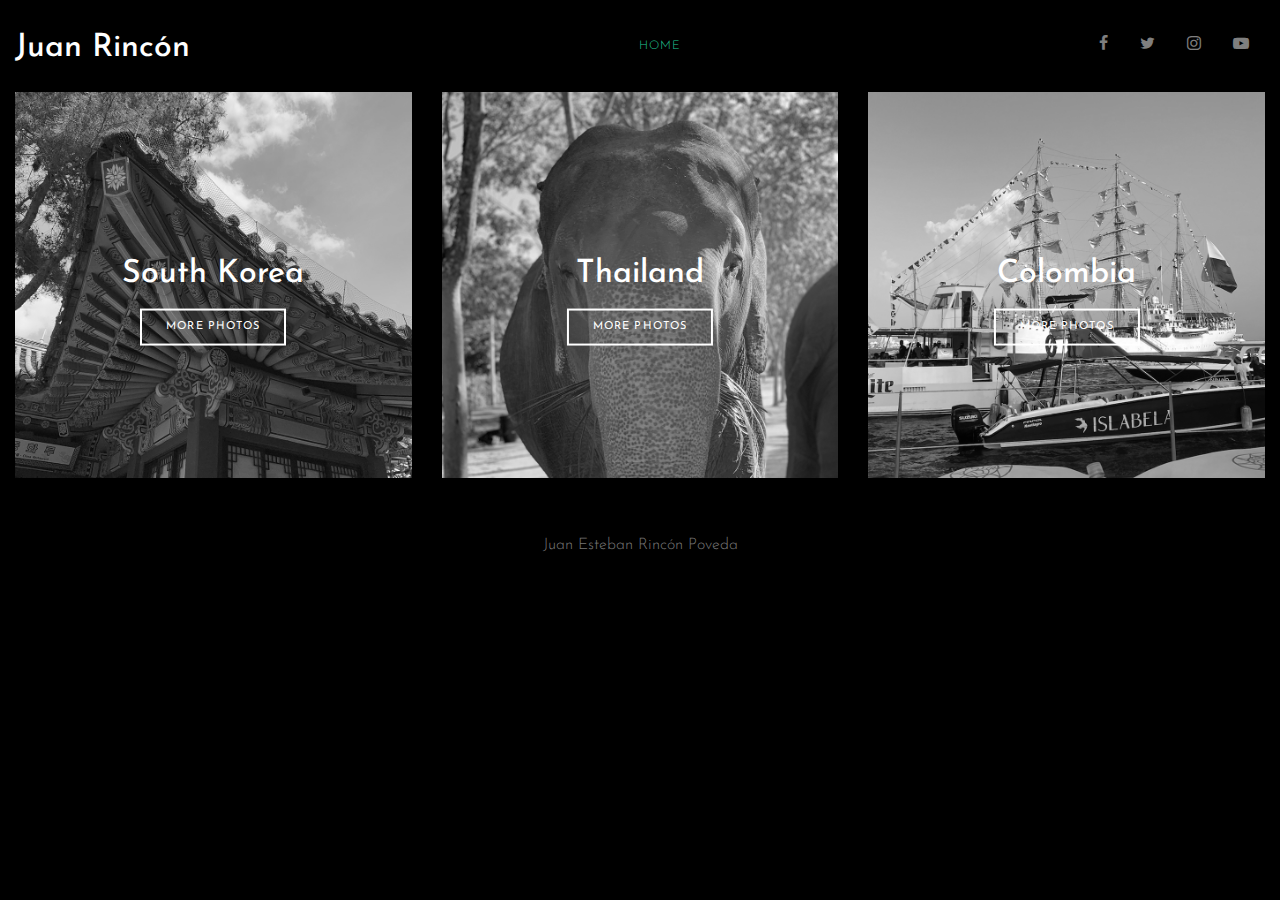
==== commit 6918ced5: "Add files via upload" ====
--- a/index.html
+++ b/index.html
@@ -143,7 +143,7 @@
           <div class="image-wrap-2">
             <div class="image-info">
               <h2 class="mb-3">Colombia</h2>
-              <a href="single.html" class="btn btn-outline-white py-2 px-4">More Photos</a>
+              <a href="colombia.html" class="btn btn-outline-white py-2 px-4">More Photos</a>
             </div>
             <img src="images/Col/img_1.jpg" alt="Image" class="img-fluid">
           </div>
